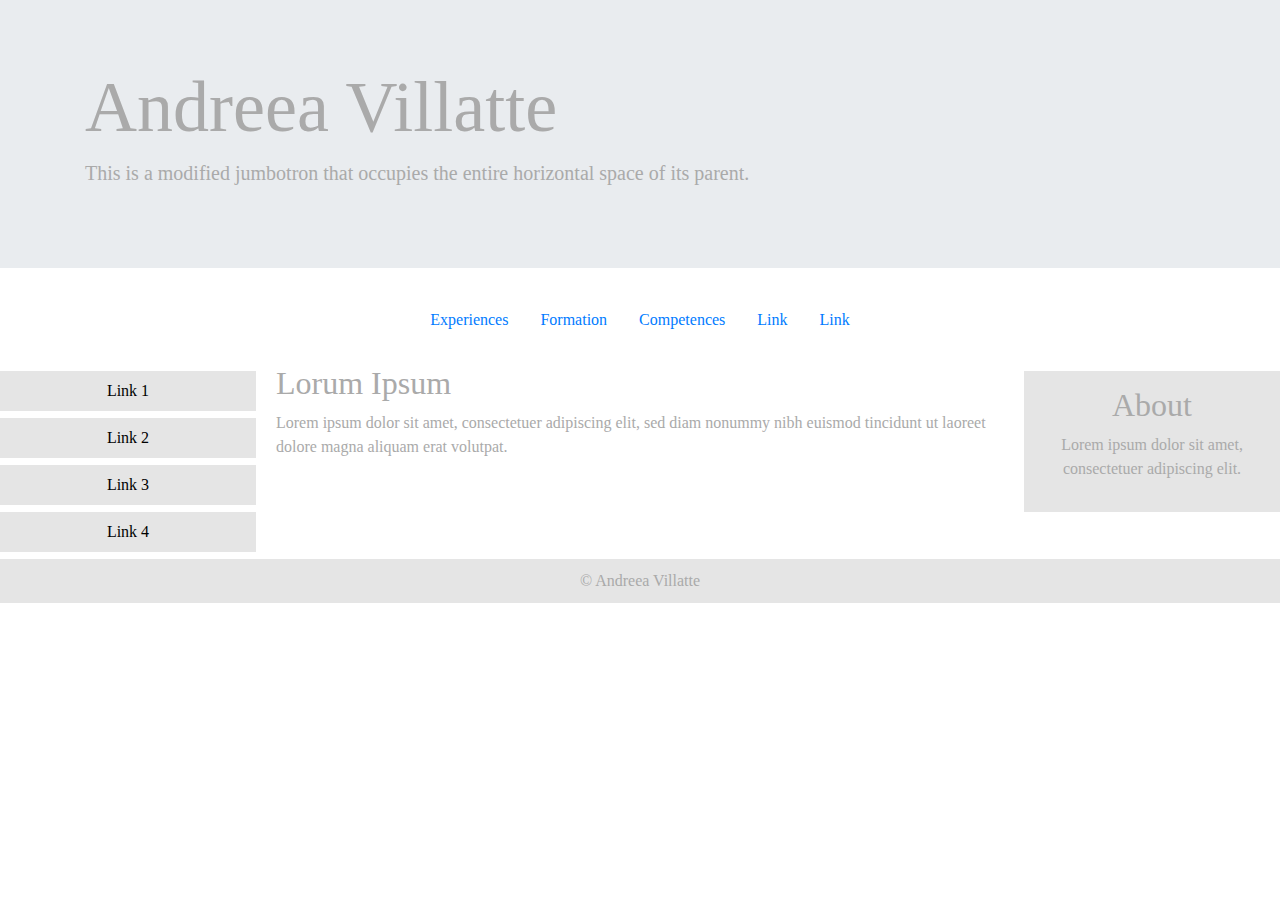
==== index.html @ c103efd2 "first commit" ====
<!doctype html>
<html lang="fr">

<head>
  <!-- Required meta tags -->
  <meta charset="utf-8">
  <meta name="viewport" content="width=device-width, initial-scale=1, shrink-to-fit=no">

  <!-- Bootstrap CSS -->
  <link rel="stylesheet" href="https://stackpath.bootstrapcdn.com/bootstrap/4.3.1/css/bootstrap.min.css"
    integrity="sha384-ggOyR0iXCbMQv3Xipma34MD+dH/1fQ784/j6cY/iJTQUOhcWr7x9JvoRxT2MZw1T" crossorigin="anonymous">
  <link rel="stylesheet" href="style.css">
  <link href="https://fonts.googleapis.com/css?family=Caveat" rel="stylesheet">
  <title>CV Bootstrap</title>
</head>

<div class="jumbotron jumbotron-fluid">
  <div class="container">
    <h1 class="display-3">Andreea Villatte</h1>
    <p class="lead">This is a modified jumbotron that occupies
      the entire horizontal space of its parent.</p>
  </div>
</div>

<body style="font-family:Verdana;color:#aaaaaa;">

  <!-- Navbar -->
  <ul class="nav justify-content-center">
    <li class="nav-item">
      <a class="nav-link active" href="#!">Experiences</a>
    </li>
    <li class="nav-item">
      <a class="nav-link active" href="#!">Formation</a>
    </li>
    <li class="nav-item">
      <a class="nav-link active" href="#!">Competences</a>
      <br />
    </li>
    <li class="nav-item">
      <a class="nav-link" href="#!">Link</a>
    </li>
    <li class="nav-item">
      <a class="nav-link" href="#!">Link</a>
    </li>
  </ul>


  <div style="overflow:auto">
    <div class="menu">
      <a href="#">Link 1</a>
      <a href="#">Link 2</a>
      <a href="#">Link 3</a>
      <a href="#">Link 4</a>
    </div>

    <div class="main">
      <h2>Lorum Ipsum</h2>
      <p>Lorem ipsum dolor sit amet, consectetuer adipiscing elit, sed diam nonummy nibh euismod tincidunt ut
        laoreet dolore magna aliquam erat volutpat.</p>
    </div>

    <div class="right">
      <h2>About</h2>
      <p>Lorem ipsum dolor sit amet, consectetuer adipiscing elit.</p>
    </div>
  </div>

  <footer>
    <div style="background-color:#e5e5e5;text-align:center;padding:10px;margin-top:7px;">© Andreea Villatte</div>
  </footer>

</body>

</html>
---- style.css ----
* {
    box-sizing: border-box;
  }
  .menu {
    float:left;
    width:20%;
    text-align:center;
  }
  .menu a {
    background-color:#e5e5e5;
    padding:8px;
    margin-top:7px;
    display:block;
    width:100%;
    color:black;
  }
  .main {
    float:left;
    width:60%;
    padding:0 20px;
  }
  .right {
    background-color:#e5e5e5;
    float:left;
    width:20%;
    padding:15px;
    margin-top:7px;
    text-align:center;
  }
  
  @media only screen and (max-width:620px) {
    /* For mobile phones: */
    .menu, .main, .right {
      width:100%;
    }
  }
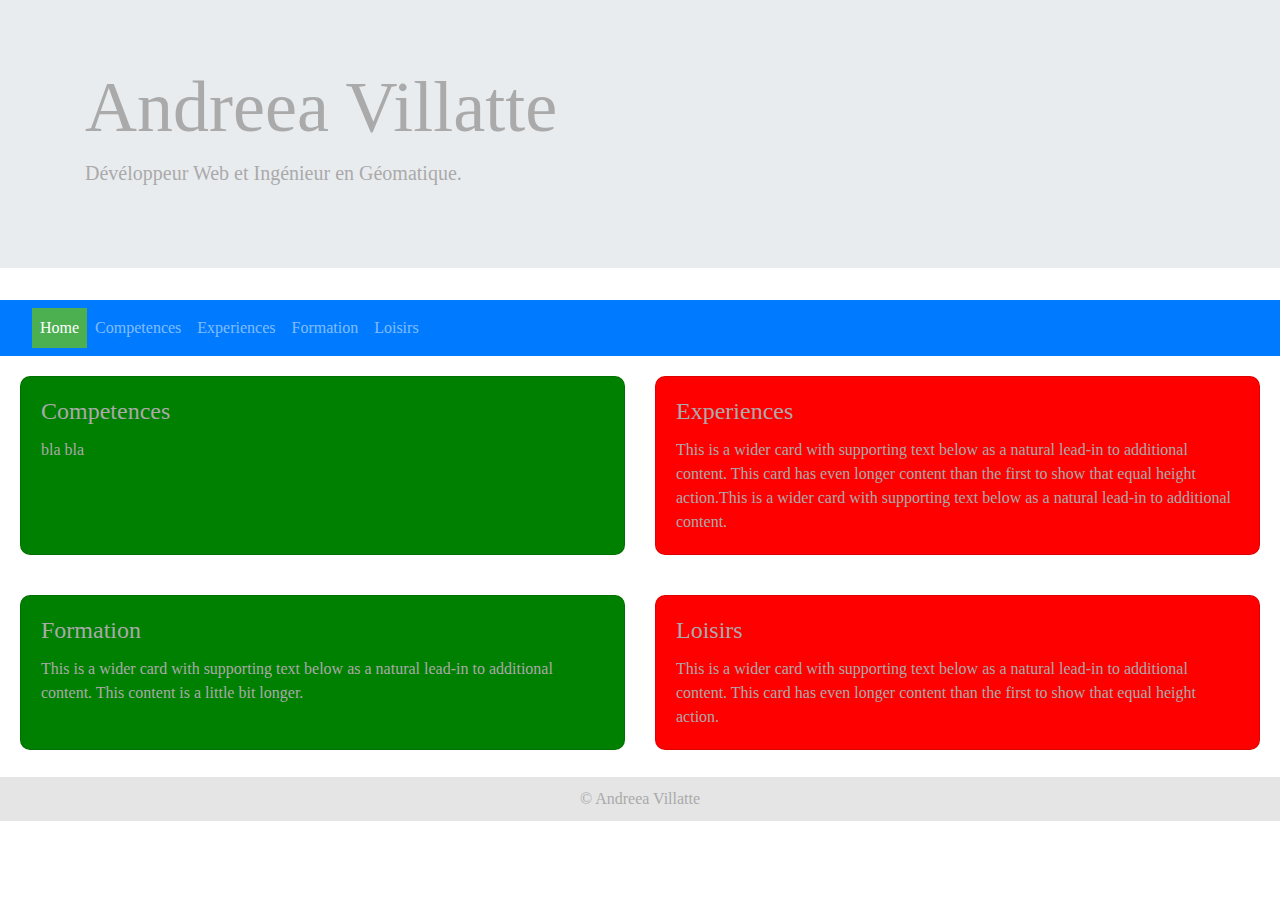
==== commit 51c7cfcc: "responsive fonctione" ====
--- a/index.html
+++ b/index.html
@@ -11,60 +11,84 @@
     integrity="sha384-ggOyR0iXCbMQv3Xipma34MD+dH/1fQ784/j6cY/iJTQUOhcWr7x9JvoRxT2MZw1T" crossorigin="anonymous">
   <link rel="stylesheet" href="style.css">
   <link href="https://fonts.googleapis.com/css?family=Caveat" rel="stylesheet">
+  <script src="https://ajax.googleapis.com/ajax/libs/jquery/3.3.1/jquery.min.js"></script>
+  <script src="https://cdnjs.cloudflare.com/ajax/libs/popper.js/1.14.7/umd/popper.min.js"></script>
+  <script src="https://maxcdn.bootstrapcdn.com/bootstrap/4.3.1/js/bootstrap.min.js"></script>
   <title>CV Bootstrap</title>
 </head>
 
 <div class="jumbotron jumbotron-fluid">
   <div class="container">
     <h1 class="display-3">Andreea Villatte</h1>
-    <p class="lead">This is a modified jumbotron that occupies
-      the entire horizontal space of its parent.</p>
+    <p class="lead">Dévéloppeur Web et Ingénieur en Géomatique.</p>
   </div>
 </div>
 
 <body style="font-family:Verdana;color:#aaaaaa;">
 
   <!-- Navbar -->
-  <ul class="nav justify-content-center">
-    <li class="nav-item">
-      <a class="nav-link active" href="#!">Experiences</a>
-    </li>
-    <li class="nav-item">
-      <a class="nav-link active" href="#!">Formation</a>
-    </li>
-    <li class="nav-item">
-      <a class="nav-link active" href="#!">Competences</a>
-      <br />
-    </li>
-    <li class="nav-item">
-      <a class="nav-link" href="#!">Link</a>
-    </li>
-    <li class="nav-item">
-      <a class="nav-link" href="#!">Link</a>
-    </li>
-  </ul>
-
-
-  <div style="overflow:auto">
-    <div class="menu">
-      <a href="#">Link 1</a>
-      <a href="#">Link 2</a>
-      <a href="#">Link 3</a>
-      <a href="#">Link 4</a>
+  <nav class="navbar navbar-expand-lg navbar-dark bg-primary">
+    <a class="navbar-brand" href="#"></a>
+    <button class="navbar-toggler" type="button" data-toggle="collapse" data-target="#navbarNav" aria-controls="navbarNav"
+      aria-expanded="false" aria-label="Toggle navigation">
+      <span class="navbar-toggler-icon"></span>
+    </button>
+    <div class="collapse navbar-collapse" id="navbarNav">
+      <ul class="navbar-nav">
+        <li class="nav-item active">
+          <a class="nav-link" href="#">Home <span class="sr-only">(current)</span></a>
+        </li>
+        <li class="nav-item">
+          <a class="nav-link" href="#Competences">Competences</a>
+        </li>
+        <li class="nav-item">
+          <a class="nav-link" href="#Experiences">Experiences</a>
+        </li>
+        <li class="nav-item">
+          <a class="nav-link" href="#Formation">Formation</a>
+        </li>
+        <li class="nav-item">
+          <a class="nav-link" href="#Loisirs">Loisirs</a>
+        </li>
+      </ul>
     </div>
-
-    <div class="main">
-      <h2>Lorum Ipsum</h2>
-      <p>Lorem ipsum dolor sit amet, consectetuer adipiscing elit, sed diam nonummy nibh euismod tincidunt ut
-        laoreet dolore magna aliquam erat volutpat.</p>
+  </nav>
+  
+  <div class="card-deck" id="padding">
+    <div class="card" id="left">
+      <div class="card-body">
+        <h4 class="card-title" id="Competences">Competences</h4>
+        <p class="card-text">bla bla</p>
+      </div>
     </div>
-
-    <div class="right">
-      <h2>About</h2>
-      <p>Lorem ipsum dolor sit amet, consectetuer adipiscing elit.</p>
+    <div class="card" id="right">
+      <div class="card-body">
+        <h4 class="card-title" id="Experiences">Experiences</h4>
+        <p class="card-text">This is a wider card with supporting text below as a natural lead-in to additional content.
+          This card has even longer content than the first to show that equal height action.This is a wider card with supporting text below as a natural lead-in to additional content.
+          </p>
+      </div>
+    </div>
+  </div>
+  
+  <div class="card-deck" id="padding">
+    <div class="card" id="left">
+      <div class="card-body">
+        <h4 class="card-title" id="Formation">Formation</h4>
+        <p class="card-text">This is a wider card with supporting text below as a natural lead-in to additional content.
+          This content is a little bit longer.</p>
+      </div>
+    </div>
+    <div class="card" id="right">
+      <div class="card-body">
+        <h4 class="card-title" id="Loisirs">Loisirs</h4>
+        <p class="card-text">This is a wider card with supporting text below as a natural lead-in to additional content.
+          This card has even longer content than the first to show that equal height action.</p>
+      </div>
     </div>
   </div>
 
+  <!-- Footer -->
   <footer>
     <div style="background-color:#e5e5e5;text-align:center;padding:10px;margin-top:7px;">© Andreea Villatte</div>
   </footer>
--- a/style.css
+++ b/style.css
@@ -1,36 +1,53 @@
 * {
     box-sizing: border-box;
   }
-  .menu {
-    float:left;
-    width:20%;
-    text-align:center;
-  }
-  .menu a {
-    background-color:#e5e5e5;
-    padding:8px;
-    margin-top:7px;
-    display:block;
-    width:100%;
-    color:black;
-  }
-  .main {
-    float:left;
-    width:60%;
-    padding:0 20px;
-  }
-  .right {
-    background-color:#e5e5e5;
-    float:left;
-    width:20%;
-    padding:15px;
-    margin-top:7px;
-    text-align:center;
-  }
+ 
+#padding{
+  padding: 20px 20px;
+}
+
+#left{
+  background-color: green;
+  border-radius: 10px;
+  /* padding: 20px; */
+}
+#right{
+  background-color: red;
+  border-radius: 10px;
+  /* padding: 20px; */
+}
+  /* pour responsive navbar */
+   /* Add a black background color to the top navigation */
+.topnav {
+  background-color: #333;
+  overflow: hidden;
+}
+
+/* Style the links inside the navigation bar */
+.topnav a {
+  float: left;
+  display: block;
+  color: #f2f2f2;
+  text-align: center;
+  padding: 14px 16px;
+  text-decoration: none;
+  font-size: 17px;
+}
+
+/* Change the color of links on hover */
+.topnav a:hover {
+  background-color: #ddd;
+  color: black;
+}
+
+/* Add an active class to highlight the current page */
+.active {
+  background-color: #4CAF50;
+  color: white;
+}
+
+/* Hide the link that should open and close the topnav on small screens */
+.topnav .icon {
+  display: none;
+} 
   
-  @media only screen and (max-width:620px) {
-    /* For mobile phones: */
-    .menu, .main, .right {
-      width:100%;
-    }
-  }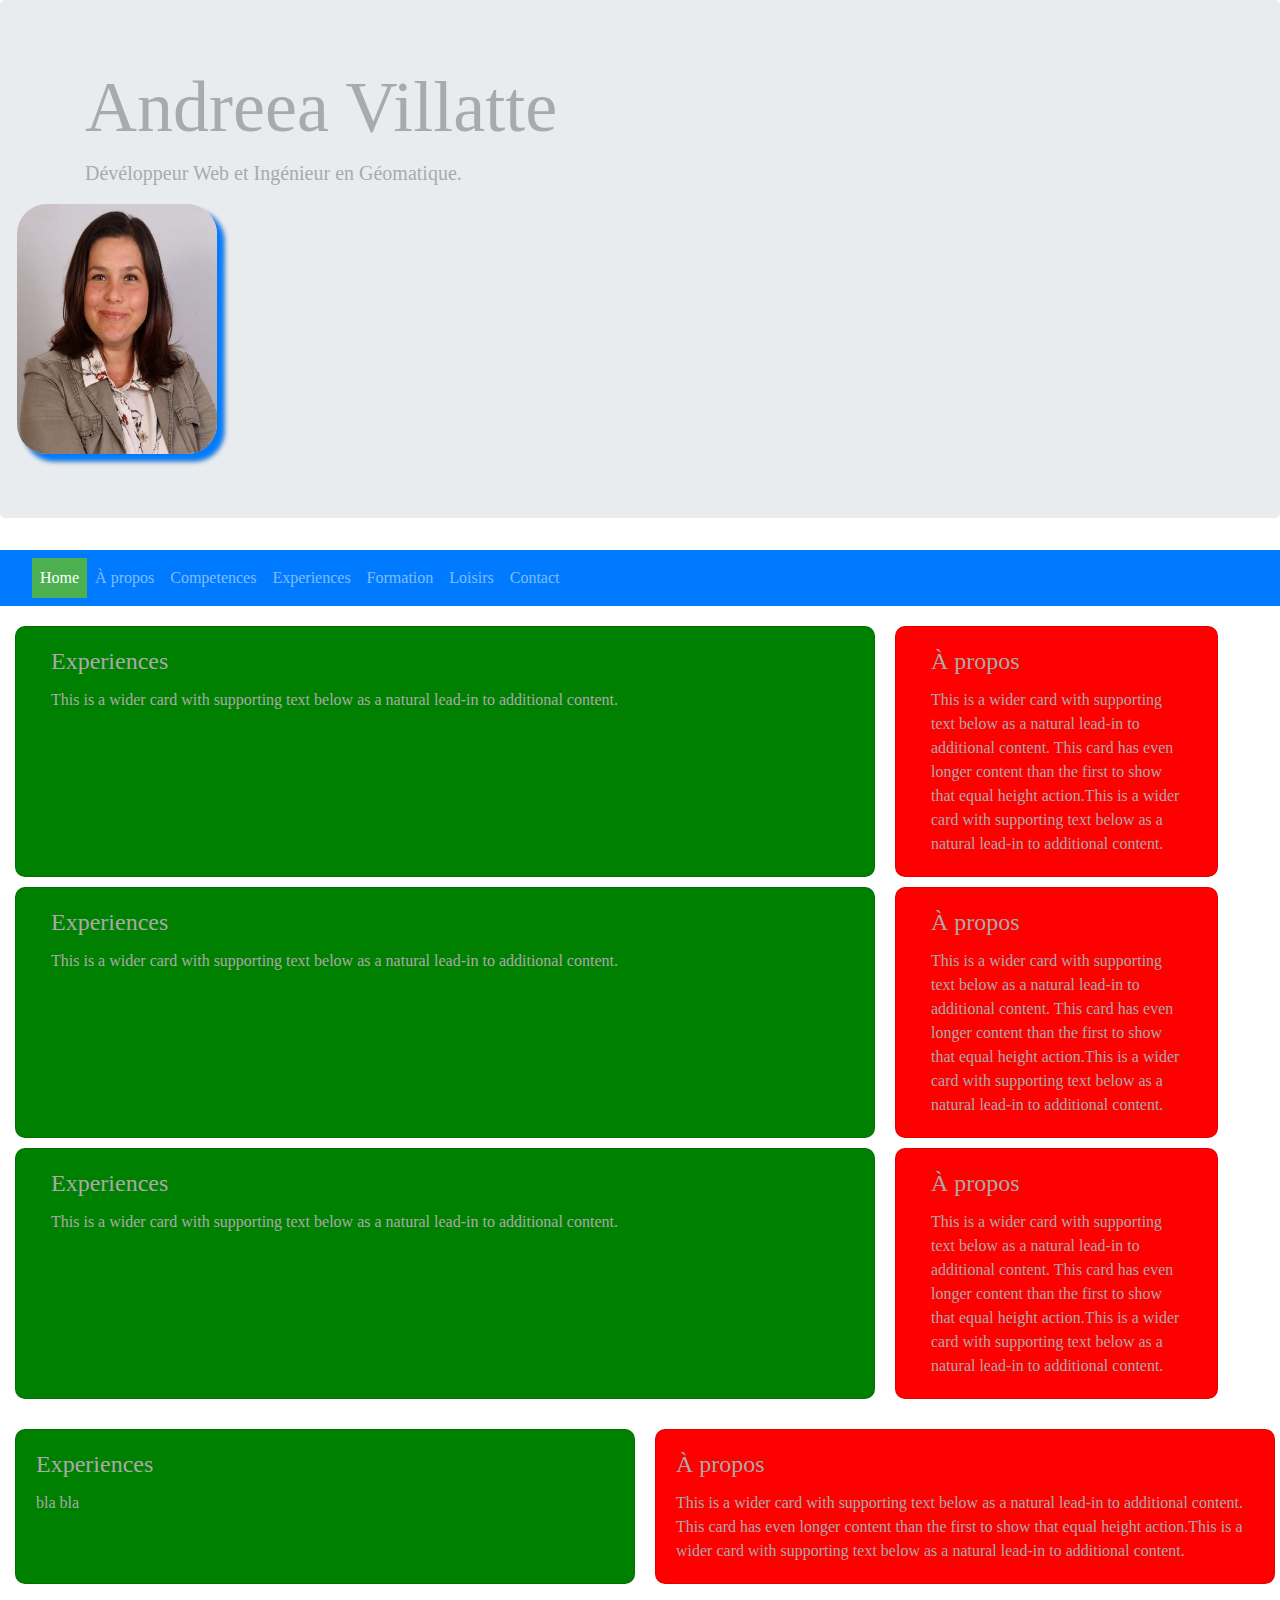
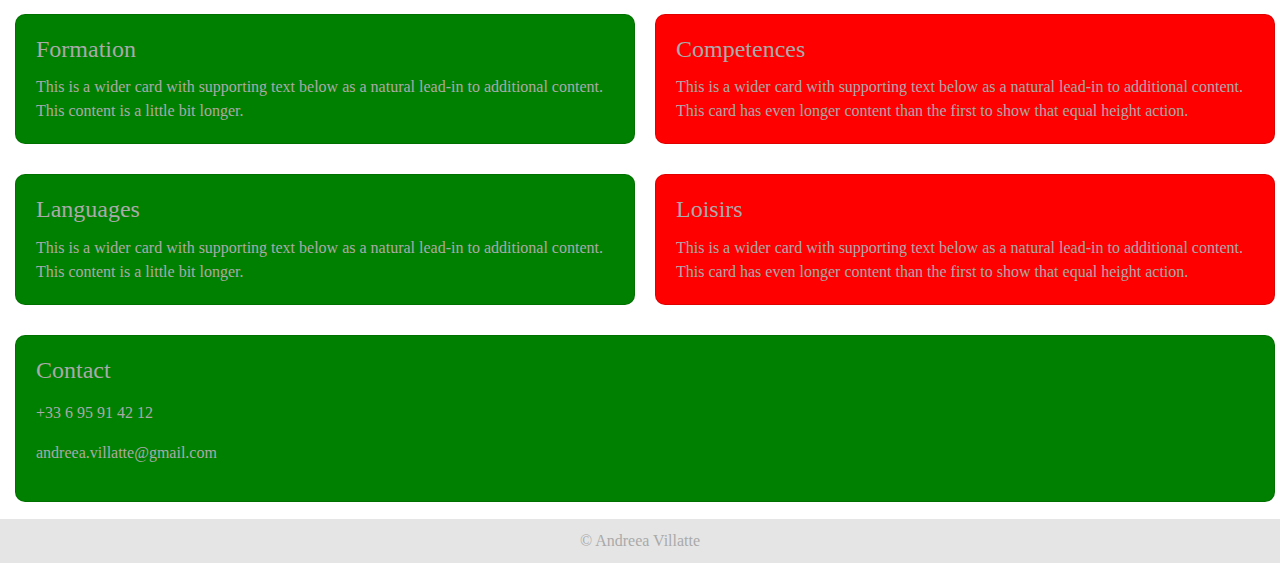
==== commit f6556f43: "apres ajout de collones" ====
--- a/index.html
+++ b/index.html
@@ -11,82 +11,193 @@
     integrity="sha384-ggOyR0iXCbMQv3Xipma34MD+dH/1fQ784/j6cY/iJTQUOhcWr7x9JvoRxT2MZw1T" crossorigin="anonymous">
   <link rel="stylesheet" href="style.css">
   <link href="https://fonts.googleapis.com/css?family=Caveat" rel="stylesheet">
+  <link rel="stylesheet" href="https://use.fontawesome.com/releases/v5.8.1/css/all.css"
+    integrity="sha384-50oBUHEmvpQ+1lW4y57PTFmhCaXp0ML5d60M1M7uH2+nqUivzIebhndOJK28anvf" crossorigin="anonymous">
   <script src="https://ajax.googleapis.com/ajax/libs/jquery/3.3.1/jquery.min.js"></script>
   <script src="https://cdnjs.cloudflare.com/ajax/libs/popper.js/1.14.7/umd/popper.min.js"></script>
   <script src="https://maxcdn.bootstrapcdn.com/bootstrap/4.3.1/js/bootstrap.min.js"></script>
   <title>CV Bootstrap</title>
-</head>
-
-<div class="jumbotron jumbotron-fluid">
-  <div class="container">
-    <h1 class="display-3">Andreea Villatte</h1>
-    <p class="lead">Dévéloppeur Web et Ingénieur en Géomatique.</p>
-  </div>
-</div>
-
-<body style="font-family:Verdana;color:#aaaaaa;">
-
-  <!-- Navbar -->
-  <nav class="navbar navbar-expand-lg navbar-dark bg-primary">
-    <a class="navbar-brand" href="#"></a>
-    <button class="navbar-toggler" type="button" data-toggle="collapse" data-target="#navbarNav" aria-controls="navbarNav"
-      aria-expanded="false" aria-label="Toggle navigation">
-      <span class="navbar-toggler-icon"></span>
-    </button>
-    <div class="collapse navbar-collapse" id="navbarNav">
-      <ul class="navbar-nav">
-        <li class="nav-item active">
-          <a class="nav-link" href="#">Home <span class="sr-only">(current)</span></a>
-        </li>
-        <li class="nav-item">
-          <a class="nav-link" href="#Competences">Competences</a>
-        </li>
-        <li class="nav-item">
-          <a class="nav-link" href="#Experiences">Experiences</a>
-        </li>
-        <li class="nav-item">
-          <a class="nav-link" href="#Formation">Formation</a>
-        </li>
-        <li class="nav-item">
-          <a class="nav-link" href="#Loisirs">Loisirs</a>
-        </li>
-      </ul>
-    </div>
-  </nav>
-  
-  <div class="card-deck" id="padding">
-    <div class="card" id="left">
+  </head>
+  
+  <div class="jumbotron">
+    <div class="row">
+      <div class="container">
+        <h1 class="display-3">Andreea Villatte</h1>
+        <p class="lead">Dévéloppeur Web et Ingénieur en Géomatique.</p>
+      </div>
+      <div class="photo">
+        <a href="#"><img class="photo" src="img/photo-cv.png" alt="Photo CV Andreea Villatte"
+            style="width:200px;height:250px;"></a>
+      </div>
+    </div>
+  </div>
+  
+  
+  <body style="font-family:Verdana;color:#aaaaaa;">
+  
+    <!-- Navbar -->
+    <nav class="navbar navbar-expand-lg navbar-dark bg-primary">
+      <a class="navbar-brand" href="#"></a>
+      <button class="navbar-toggler" type="button" data-toggle="collapse" data-target="#navbarNav"
+        aria-controls="navbarNav" aria-expanded="false" aria-label="Toggle navigation">
+        <span class="navbar-toggler-icon"></span>
+      </button>
+      <div class="collapse navbar-collapse" id="navbarNav">
+        <ul class="navbar-nav">
+          <li class="nav-item active">
+            <a class="nav-link" href="#"><i class="fas fa-home"></i> Home <span class="sr-only">(current)</span></a>
+          </li>
+          <li class="nav-item">
+            <a class="nav-link" href="#Apropos">À propos</a>
+          </li>
+          <li class="nav-item">
+            <a class="nav-link" href="#Competences">Competences</a>
+          </li>
+          <li class="nav-item">
+            <a class="nav-link" href="#Experiences">Experiences</a>
+          </li>
+          <li class="nav-item">
+            <a class="nav-link" href="#Formation">Formation</a>
+          </li>
+          <li class="nav-item">
+            <a class="nav-link" href="#Loisirs">Loisirs</a>
+          </li>
+          <li class="nav-item">
+            <a class="nav-link" href="#Contact">Contact</a>
+          </li>
+        </ul>
+      </div>
+    </nav>
+  
+    <div class="container-fluid" id="padding">
+      <div class="row">
+        <div class="card col-md-8" id="left">
+          <div class="card-body">
+            <h4 class="card-title" id="Experiences">Experiences</h4>
+            <p class="card-text">This is a wider card with supporting text below as a natural lead-in to additional
+              content.</p>
+          </div>
+        </div>
+        <div class="card col-md-3" id="right">
+          <div class="card-body">
+            <h4 class="card-title" id="Apropos">À propos</h4>
+            <p class="card-text">This is a wider card with supporting text below as a natural lead-in to additional
+              content.
+              This card has even longer content than the first to show that equal height action.This is a wider card with
+              supporting text below as a natural lead-in to additional content.
+            </p>
+          </div>
+        </div>
+      </div>
+  
+      <div class="row">
+        <div class="card col-md-8" id="left">
+          <div class="card-body">
+            <h4 class="card-title" id="Experiences">Experiences</h4>
+            <p class="card-text">This is a wider card with supporting text below as a natural lead-in to additional
+              content.</p>
+          </div>
+        </div>
+        <div class="card col-md-3" id="right">
+          <div class="card-body">
+            <h4 class="card-title" id="Apropos">À propos</h4>
+            <p class="card-text">This is a wider card with supporting text below as a natural lead-in to additional
+              content.
+              This card has even longer content than the first to show that equal height action.This is a wider card with
+              supporting text below as a natural lead-in to additional content.
+            </p>
+          </div>
+        </div>
+      </div>
+  
+      <div class="row">
+        <div class="card col-md-8" id="left">
+          <div class="card-body">
+            <h4 class="card-title" id="Experiences">Experiences</h4>
+            <p class="card-text">This is a wider card with supporting text below as a natural lead-in to additional
+              content.</p>
+          </div>
+        </div>
+        <div class="card col-md-3" id="right">
+          <div class="card-body">
+            <h4 class="card-title" id="Apropos">À propos</h4>
+            <p class="card-text">This is a wider card with supporting text below as a natural lead-in to additional
+              content.
+              This card has even longer content than the first to show that equal height action.This is a wider card with
+              supporting text below as a natural lead-in to additional content.
+            </p>
+          </div>
+        </div>
+      </div>
+  </div>
+
+
+  <div class="card-deck" id="padding">
+    <div class="card" id="left">
+      <div class="card-body">
+        <h4 class="card-title" id="Experiences">Experiences</h4>
+        <p class="card-text">bla bla</p>
+      </div>
+    </div>
+    <div class="card" id="right">
+      <div class="card-body">
+        <h4 class="card-title" id="Apropos">À propos</h4>
+        <p class="card-text">This is a wider card with supporting text below as a natural lead-in to additional content.
+          This card has even longer content than the first to show that equal height action.This is a wider card with
+          supporting text below as a natural lead-in to additional content.
+        </p>
+      </div>
+    </div>
+  </div>
+
+  <div class="card-deck" id="padding">
+    <div class="card" id="left">
+      <div class="card-body">
+        <h4 class="card-title" id="Formation">Formation</h4>
+        <p class="card-text">This is a wider card with supporting text below as a natural lead-in to additional content.
+          This content is a little bit longer.</p>
+      </div>
+    </div>
+    <div class="card" id="right">
       <div class="card-body">
         <h4 class="card-title" id="Competences">Competences</h4>
-        <p class="card-text">bla bla</p>
+        <p class="card-text">This is a wider card with supporting text below as a natural lead-in to additional content.
+          This card has even longer content than the first to show that equal height action.</p>
+      </div>
+    </div>
+  </div>
+
+  <div class="card-deck" id="padding">
+    <div class="card" id="left">
+      <div class="card-body">
+        <h4 class="card-title" id="Languages">Languages</h4>
+        <p class="card-text">This is a wider card with supporting text below as a natural lead-in to additional content.
+          This content is a little bit longer.</p>
       </div>
     </div>
     <div class="card" id="right">
       <div class="card-body">
-        <h4 class="card-title" id="Experiences">Experiences</h4>
-        <p class="card-text">This is a wider card with supporting text below as a natural lead-in to additional content.
-          This card has even longer content than the first to show that equal height action.This is a wider card with supporting text below as a natural lead-in to additional content.
-          </p>
-      </div>
-    </div>
-  </div>
-  
-  <div class="card-deck" id="padding">
-    <div class="card" id="left">
-      <div class="card-body">
-        <h4 class="card-title" id="Formation">Formation</h4>
-        <p class="card-text">This is a wider card with supporting text below as a natural lead-in to additional content.
-          This content is a little bit longer.</p>
-      </div>
-    </div>
-    <div class="card" id="right">
-      <div class="card-body">
         <h4 class="card-title" id="Loisirs">Loisirs</h4>
         <p class="card-text">This is a wider card with supporting text below as a natural lead-in to additional content.
           This card has even longer content than the first to show that equal height action.</p>
       </div>
     </div>
   </div>
+
+  <div class="card-deck" id="padding">
+    <div class="card" id="left">
+      <div class="card-body">
+        <h4 class="card-title" id="Contact">Contact</h4>
+        <p class="card-text">
+          <p><i class="fas fa-phone"></i> +33 6 95 91 42 12</p>
+          <p><i class="far fa-envelope"></i></i> andreea.villatte@gmail.com</p>
+        </p>
+      </div>
+    </div>
+  </div>
+
+
+
 
   <!-- Footer -->
   <footer>
--- a/style.css
+++ b/style.css
@@ -3,18 +3,24 @@
   }
  
 #padding{
-  padding: 20px 20px;
+  padding: 10px 10px;
 }
 
 #left{
   background-color: green;
   border-radius: 10px;
-  /* padding: 20px; */
+  margin-left: 20px;
+  margin-right: 10px;
+  margin-top: 10px;
 }
+
 #right{
   background-color: red;
   border-radius: 10px;
-  /* padding: 20px; */
+  margin-left: 10px;
+  margin-right: 10px;
+  margin-top: 10px;
+
 }
   /* pour responsive navbar */
    /* Add a black background color to the top navigation */
@@ -51,3 +57,18 @@
   display: none;
 } 
   
+/* Style the photo   */
+.photo{
+  box-shadow: 7px 7px 5px 0px;
+  border-radius: 30px 30px 30px 30px;
+}
+
+/* img-responsive */
+@media all and (max-width: 1024px){
+  .photo{
+    box-shadow: 7px 7px 5px 0px;
+    border-radius: 30px 30px 30px 30px;
+    max-width: 50%;
+    margin-left: 10%;
+  }
+}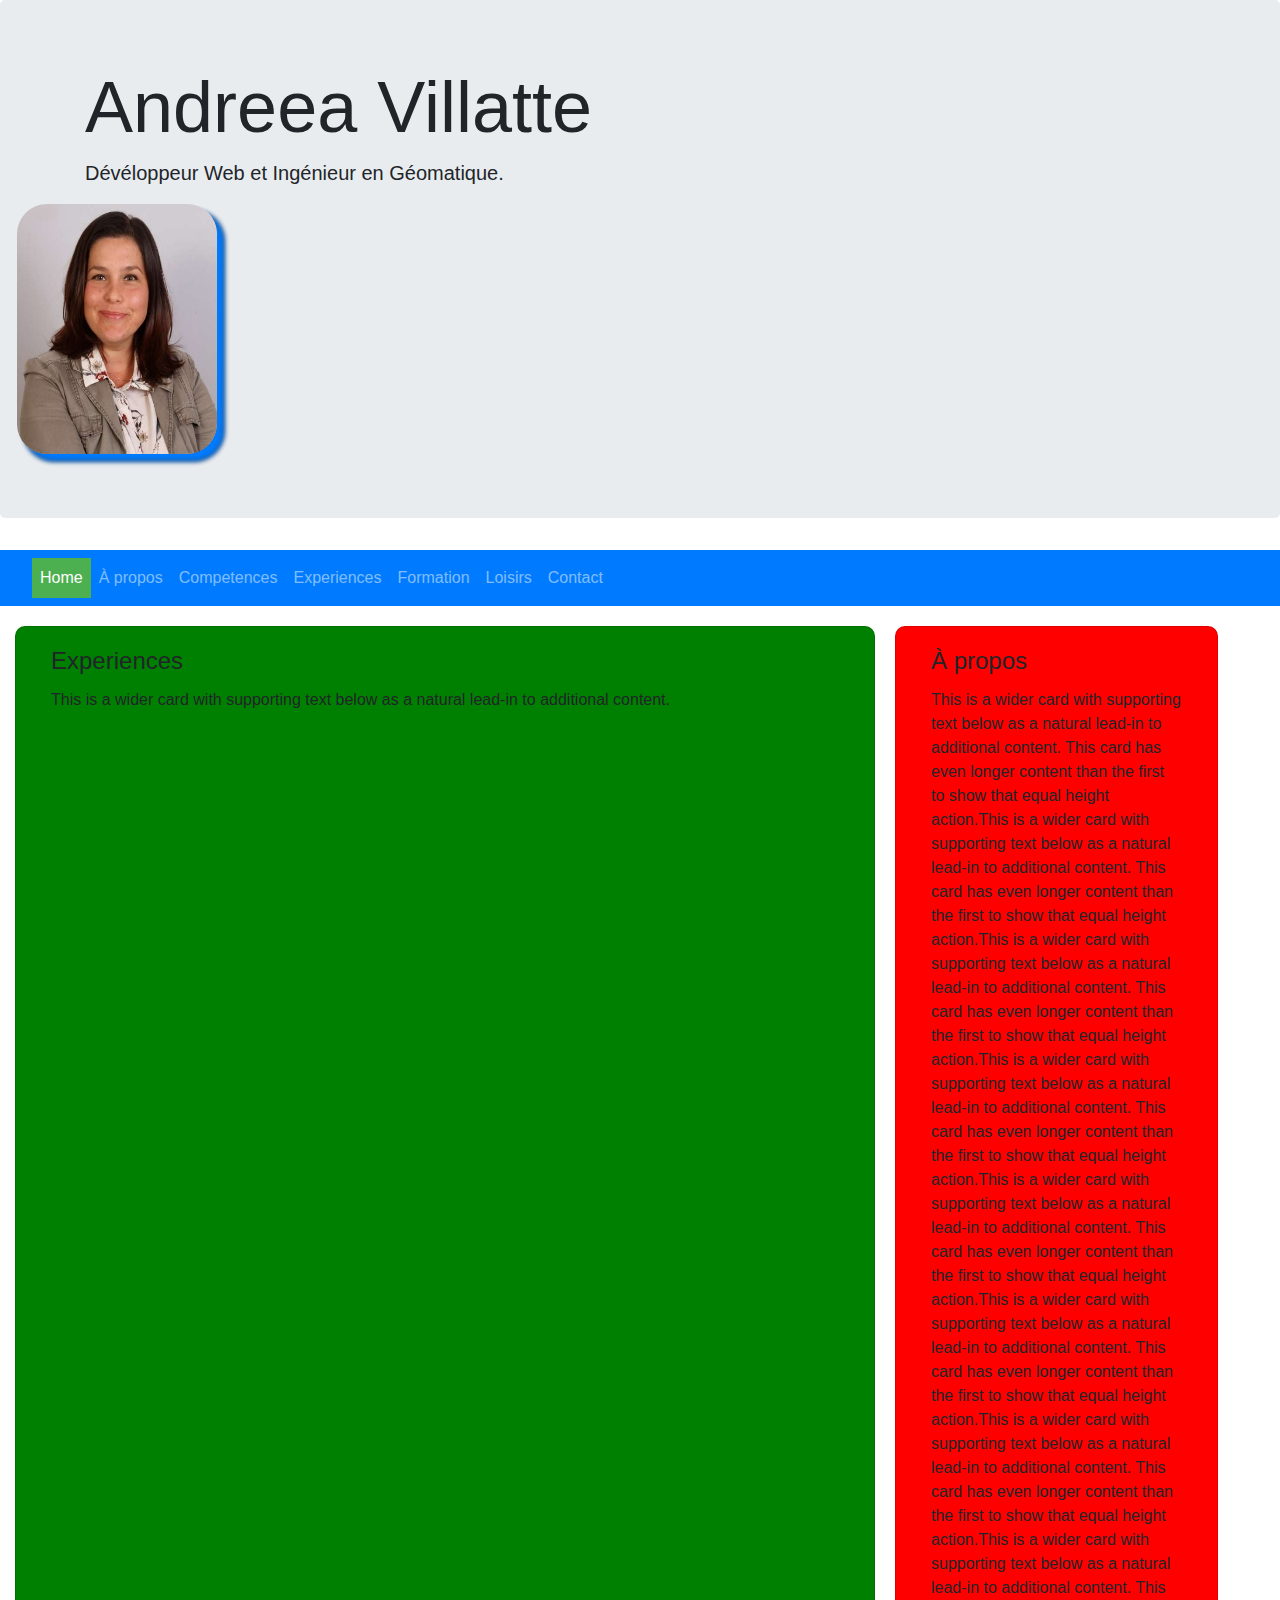
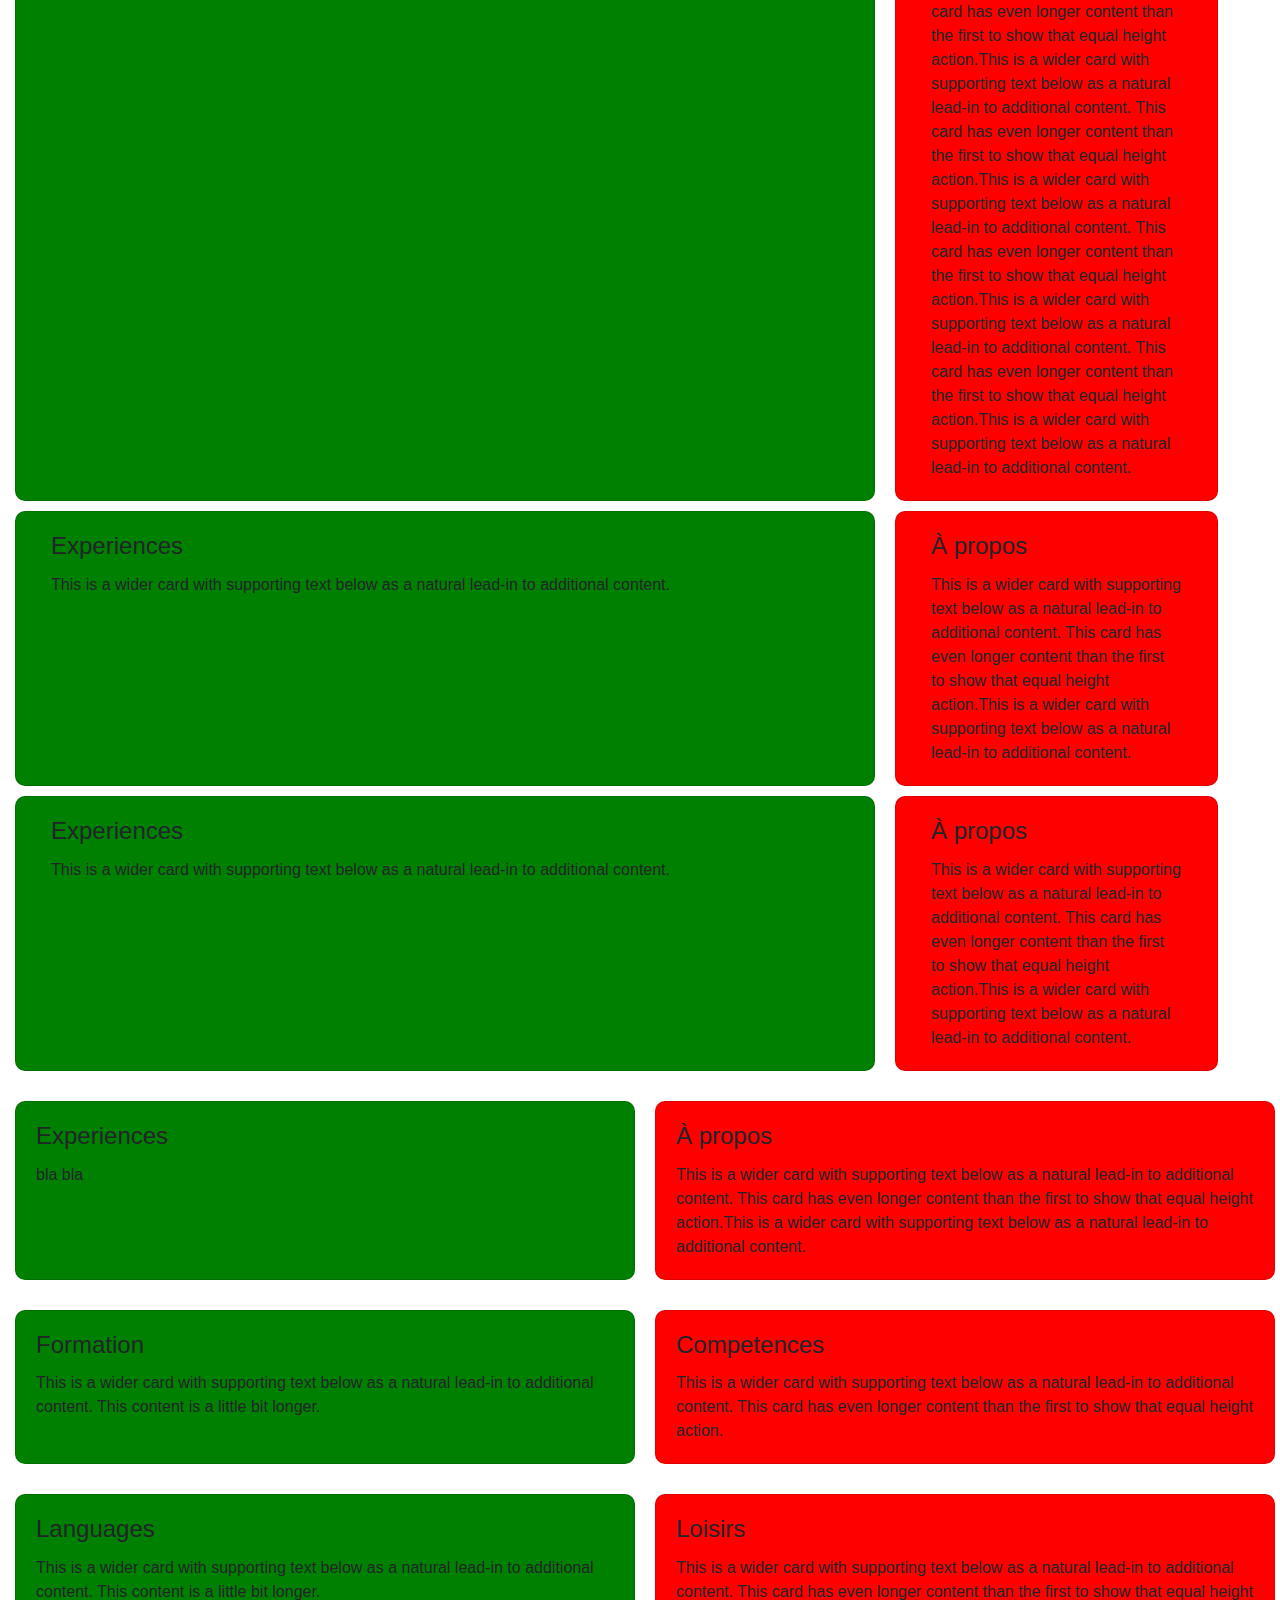
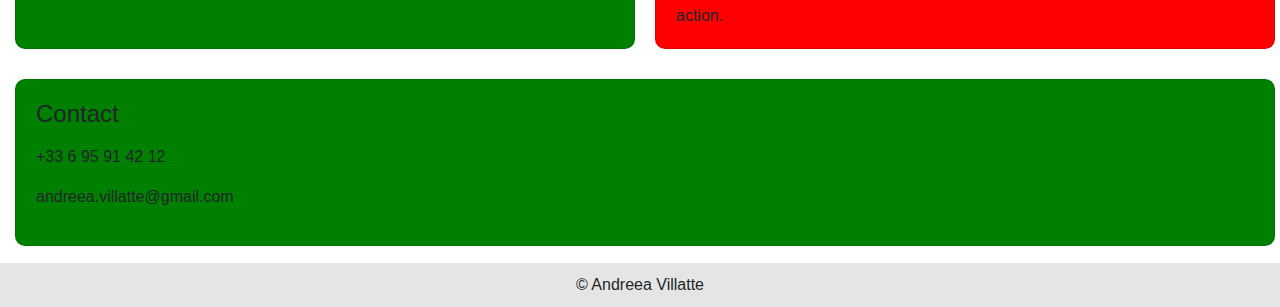
==== commit 8b9b2e95: "varza cu test cu tot" ====
--- a/index.html
+++ b/index.html
@@ -17,132 +17,101 @@
   <script src="https://cdnjs.cloudflare.com/ajax/libs/popper.js/1.14.7/umd/popper.min.js"></script>
   <script src="https://maxcdn.bootstrapcdn.com/bootstrap/4.3.1/js/bootstrap.min.js"></script>
   <title>CV Bootstrap</title>
-  </head>
-  
-  <div class="jumbotron">
-    <div class="row">
-      <div class="container">
-        <h1 class="display-3">Andreea Villatte</h1>
-        <p class="lead">Dévéloppeur Web et Ingénieur en Géomatique.</p>
-      </div>
-      <div class="photo">
-        <a href="#"><img class="photo" src="img/photo-cv.png" alt="Photo CV Andreea Villatte"
-            style="width:200px;height:250px;"></a>
-      </div>
-    </div>
-  </div>
-  
-  
-  <body style="font-family:Verdana;color:#aaaaaa;">
-  
-    <!-- Navbar -->
-    <nav class="navbar navbar-expand-lg navbar-dark bg-primary">
-      <a class="navbar-brand" href="#"></a>
-      <button class="navbar-toggler" type="button" data-toggle="collapse" data-target="#navbarNav"
-        aria-controls="navbarNav" aria-expanded="false" aria-label="Toggle navigation">
-        <span class="navbar-toggler-icon"></span>
-      </button>
-      <div class="collapse navbar-collapse" id="navbarNav">
-        <ul class="navbar-nav">
-          <li class="nav-item active">
-            <a class="nav-link" href="#"><i class="fas fa-home"></i> Home <span class="sr-only">(current)</span></a>
-          </li>
-          <li class="nav-item">
-            <a class="nav-link" href="#Apropos">À propos</a>
-          </li>
-          <li class="nav-item">
-            <a class="nav-link" href="#Competences">Competences</a>
-          </li>
-          <li class="nav-item">
-            <a class="nav-link" href="#Experiences">Experiences</a>
-          </li>
-          <li class="nav-item">
-            <a class="nav-link" href="#Formation">Formation</a>
-          </li>
-          <li class="nav-item">
-            <a class="nav-link" href="#Loisirs">Loisirs</a>
-          </li>
-          <li class="nav-item">
-            <a class="nav-link" href="#Contact">Contact</a>
-          </li>
-        </ul>
-      </div>
-    </nav>
-  
-    <div class="container-fluid" id="padding">
-      <div class="row">
-        <div class="card col-md-8" id="left">
-          <div class="card-body">
-            <h4 class="card-title" id="Experiences">Experiences</h4>
-            <p class="card-text">This is a wider card with supporting text below as a natural lead-in to additional
-              content.</p>
-          </div>
-        </div>
-        <div class="card col-md-3" id="right">
-          <div class="card-body">
-            <h4 class="card-title" id="Apropos">À propos</h4>
-            <p class="card-text">This is a wider card with supporting text below as a natural lead-in to additional
-              content.
-              This card has even longer content than the first to show that equal height action.This is a wider card with
-              supporting text below as a natural lead-in to additional content.
-            </p>
-          </div>
-        </div>
-      </div>
-  
-      <div class="row">
-        <div class="card col-md-8" id="left">
-          <div class="card-body">
-            <h4 class="card-title" id="Experiences">Experiences</h4>
-            <p class="card-text">This is a wider card with supporting text below as a natural lead-in to additional
-              content.</p>
-          </div>
-        </div>
-        <div class="card col-md-3" id="right">
-          <div class="card-body">
-            <h4 class="card-title" id="Apropos">À propos</h4>
-            <p class="card-text">This is a wider card with supporting text below as a natural lead-in to additional
-              content.
-              This card has even longer content than the first to show that equal height action.This is a wider card with
-              supporting text below as a natural lead-in to additional content.
-            </p>
-          </div>
-        </div>
-      </div>
-  
-      <div class="row">
-        <div class="card col-md-8" id="left">
-          <div class="card-body">
-            <h4 class="card-title" id="Experiences">Experiences</h4>
-            <p class="card-text">This is a wider card with supporting text below as a natural lead-in to additional
-              content.</p>
-          </div>
-        </div>
-        <div class="card col-md-3" id="right">
-          <div class="card-body">
-            <h4 class="card-title" id="Apropos">À propos</h4>
-            <p class="card-text">This is a wider card with supporting text below as a natural lead-in to additional
-              content.
-              This card has even longer content than the first to show that equal height action.This is a wider card with
-              supporting text below as a natural lead-in to additional content.
-            </p>
-          </div>
-        </div>
-      </div>
-  </div>
-
-
-  <div class="card-deck" id="padding">
-    <div class="card" id="left">
+</head>
+
+<div class="jumbotron">
+  <div class="row">
+    <div class="container">
+      <h1 class="display-3">Andreea Villatte</h1>
+      <p class="lead">Dévéloppeur Web et Ingénieur en Géomatique.</p>
+    </div>
+    <div class="photo">
+      <a href="#"><img class="photo" src="img/photo-cv.png" alt="Photo CV Andreea Villatte"
+          style="width:200px;height:250px;"></a>
+    </div>
+  </div>
+</div>
+
+<!-- <body style="font-family:Verdana;color:#aaaaaa;"> -->
+
+<!-- Navbar -->
+<nav class="navbar navbar-expand-lg navbar-dark bg-primary">
+  <a class="navbar-brand" href="#"></a>
+  <button class="navbar-toggler" type="button" data-toggle="collapse" data-target="#navbarNav" aria-controls="navbarNav"
+    aria-expanded="false" aria-label="Toggle navigation">
+    <span class="navbar-toggler-icon"></span>
+  </button>
+  <div class="collapse navbar-collapse" id="navbarNav">
+    <ul class="navbar-nav">
+      <li class="nav-item active">
+        <a class="nav-link" href="#"><i class="fas fa-home"></i> Home <span class="sr-only">(current)</span></a>
+      </li>
+      <li class="nav-item">
+        <a class="nav-link" href="#Apropos">À propos</a>
+      </li>
+      <li class="nav-item">
+        <a class="nav-link" href="#Competences">Competences</a>
+      </li>
+      <li class="nav-item">
+        <a class="nav-link" href="#Experiences">Experiences</a>
+      </li>
+      <li class="nav-item">
+        <a class="nav-link" href="#Formation">Formation</a>
+      </li>
+      <li class="nav-item">
+        <a class="nav-link" href="#Loisirs">Loisirs</a>
+      </li>
+      <li class="nav-item">
+        <a class="nav-link" href="#Contact">Contact</a>
+      </li>
+    </ul>
+  </div>
+</nav>
+
+<div class="container-fluid" id="padding">
+  <div class="row">
+    <div class="card col-md-8" id="left">
       <div class="card-body">
         <h4 class="card-title" id="Experiences">Experiences</h4>
-        <p class="card-text">bla bla</p>
-      </div>
-    </div>
-    <div class="card" id="right">
+        <p class="card-text">This is a wider card with supporting text below as a natural lead-in to additional
+          content.</p>
+      </div>
+    </div>
+    <div class="card col-md-3" id="right">
       <div class="card-body">
         <h4 class="card-title" id="Apropos">À propos</h4>
-        <p class="card-text">This is a wider card with supporting text below as a natural lead-in to additional content.
+        <p class="card-text">This is a wider card with supporting text below as a natural lead-in to additional
+          content.
+          This card has even longer content than the first to show that equal height action.This is a wider card with
+          supporting text below as a natural lead-in to additional content.          This card has even longer content than the first to show that equal height action.This is a wider card with
+          supporting text below as a natural lead-in to additional content.          This card has even longer content than the first to show that equal height action.This is a wider card with
+          supporting text below as a natural lead-in to additional content.          This card has even longer content than the first to show that equal height action.This is a wider card with
+          supporting text below as a natural lead-in to additional content.          This card has even longer content than the first to show that equal height action.This is a wider card with
+          supporting text below as a natural lead-in to additional content.          This card has even longer content than the first to show that equal height action.This is a wider card with
+          supporting text below as a natural lead-in to additional content.          This card has even longer content than the first to show that equal height action.This is a wider card with
+          supporting text below as a natural lead-in to additional content.          This card has even longer content than the first to show that equal height action.This is a wider card with
+          supporting text below as a natural lead-in to additional content.          This card has even longer content than the first to show that equal height action.This is a wider card with
+          supporting text below as a natural lead-in to additional content.          This card has even longer content than the first to show that equal height action.This is a wider card with
+          supporting text below as a natural lead-in to additional content.          This card has even longer content than the first to show that equal height action.This is a wider card with
+          supporting text below as a natural lead-in to additional content.
+        </p>
+      </div>
+    </div>
+  </div>
+
+  <div class="row">
+    <div class="card col-md-8" id="left">
+      <div class="card-body">
+        <h4 class="card-title" id="Experiences">Experiences</h4>
+        <p class="card-text">This is a wider card with supporting text below as a natural lead-in to additional
+          content.</p>
+      </div>
+    </div>
+    <div class="card col-md-3" id="right">
+      <div class="card-body">
+        <h4 class="card-title" id="Apropos">À propos</h4>
+        <p class="card-text">This is a wider card with supporting text below as a natural lead-in to additional
+          content.
           This card has even longer content than the first to show that equal height action.This is a wider card with
           supporting text below as a natural lead-in to additional content.
         </p>
@@ -150,59 +119,99 @@
     </div>
   </div>
 
-  <div class="card-deck" id="padding">
-    <div class="card" id="left">
-      <div class="card-body">
-        <h4 class="card-title" id="Formation">Formation</h4>
-        <p class="card-text">This is a wider card with supporting text below as a natural lead-in to additional content.
-          This content is a little bit longer.</p>
-      </div>
-    </div>
-    <div class="card" id="right">
-      <div class="card-body">
-        <h4 class="card-title" id="Competences">Competences</h4>
-        <p class="card-text">This is a wider card with supporting text below as a natural lead-in to additional content.
-          This card has even longer content than the first to show that equal height action.</p>
-      </div>
-    </div>
-  </div>
-
-  <div class="card-deck" id="padding">
-    <div class="card" id="left">
-      <div class="card-body">
-        <h4 class="card-title" id="Languages">Languages</h4>
-        <p class="card-text">This is a wider card with supporting text below as a natural lead-in to additional content.
-          This content is a little bit longer.</p>
-      </div>
-    </div>
-    <div class="card" id="right">
-      <div class="card-body">
-        <h4 class="card-title" id="Loisirs">Loisirs</h4>
-        <p class="card-text">This is a wider card with supporting text below as a natural lead-in to additional content.
-          This card has even longer content than the first to show that equal height action.</p>
-      </div>
-    </div>
-  </div>
-
-  <div class="card-deck" id="padding">
-    <div class="card" id="left">
-      <div class="card-body">
-        <h4 class="card-title" id="Contact">Contact</h4>
-        <p class="card-text">
-          <p><i class="fas fa-phone"></i> +33 6 95 91 42 12</p>
-          <p><i class="far fa-envelope"></i></i> andreea.villatte@gmail.com</p>
+  <div class="row">
+    <div class="card col-md-8" id="left">
+      <div class="card-body">
+        <h4 class="card-title" id="Experiences">Experiences</h4>
+        <p class="card-text">This is a wider card with supporting text below as a natural lead-in to additional
+          content.</p>
+      </div>
+    </div>
+    <div class="card col-md-3" id="right">
+      <div class="card-body">
+        <h4 class="card-title" id="Apropos">À propos</h4>
+        <p class="card-text">This is a wider card with supporting text below as a natural lead-in to additional
+          content.
+          This card has even longer content than the first to show that equal height action.This is a wider card with
+          supporting text below as a natural lead-in to additional content.
         </p>
       </div>
     </div>
   </div>
-
-
-
-
-  <!-- Footer -->
-  <footer>
-    <div style="background-color:#e5e5e5;text-align:center;padding:10px;margin-top:7px;">© Andreea Villatte</div>
-  </footer>
+</div>
+
+
+<div class="card-deck" id="padding">
+  <div class="card" id="left">
+    <div class="card-body">
+      <h4 class="card-title" id="Experiences">Experiences</h4>
+      <p class="card-text">bla bla</p>
+    </div>
+  </div>
+  <div class="card" id="right">
+    <div class="card-body">
+      <h4 class="card-title" id="Apropos">À propos</h4>
+      <p class="card-text">This is a wider card with supporting text below as a natural lead-in to additional content.
+        This card has even longer content than the first to show that equal height action.This is a wider card with
+        supporting text below as a natural lead-in to additional content.
+      </p>
+    </div>
+  </div>
+</div>
+
+<div class="card-deck" id="padding">
+  <div class="card" id="left">
+    <div class="card-body">
+      <h4 class="card-title" id="Formation">Formation</h4>
+      <p class="card-text">This is a wider card with supporting text below as a natural lead-in to additional content.
+        This content is a little bit longer.</p>
+    </div>
+  </div>
+  <div class="card" id="right">
+    <div class="card-body">
+      <h4 class="card-title" id="Competences">Competences</h4>
+      <p class="card-text">This is a wider card with supporting text below as a natural lead-in to additional content.
+        This card has even longer content than the first to show that equal height action.</p>
+    </div>
+  </div>
+</div>
+
+<div class="card-deck" id="padding">
+  <div class="card" id="left">
+    <div class="card-body">
+      <h4 class="card-title" id="Languages">Languages</h4>
+      <p class="card-text">This is a wider card with supporting text below as a natural lead-in to additional content.
+        This content is a little bit longer.</p>
+    </div>
+  </div>
+  <div class="card" id="right">
+    <div class="card-body">
+      <h4 class="card-title" id="Loisirs">Loisirs</h4>
+      <p class="card-text">This is a wider card with supporting text below as a natural lead-in to additional content.
+        This card has even longer content than the first to show that equal height action.</p>
+    </div>
+  </div>
+</div>
+
+<div class="card-deck" id="padding">
+  <div class="card" id="left">
+    <div class="card-body">
+      <h4 class="card-title" id="Contact">Contact</h4>
+      <p class="card-text">
+        <p><i class="fas fa-phone"></i> +33 6 95 91 42 12</p>
+        <p><i class="far fa-envelope"></i> andreea.villatte@gmail.com
+      </p>
+    </div>
+  </div>
+</div>
+
+
+
+
+<!-- Footer -->
+<footer>
+  <div style="background-color:#e5e5e5;text-align:center;padding:10px;margin-top:7px;">© Andreea Villatte</div>
+</footer>
 
 </body>
 
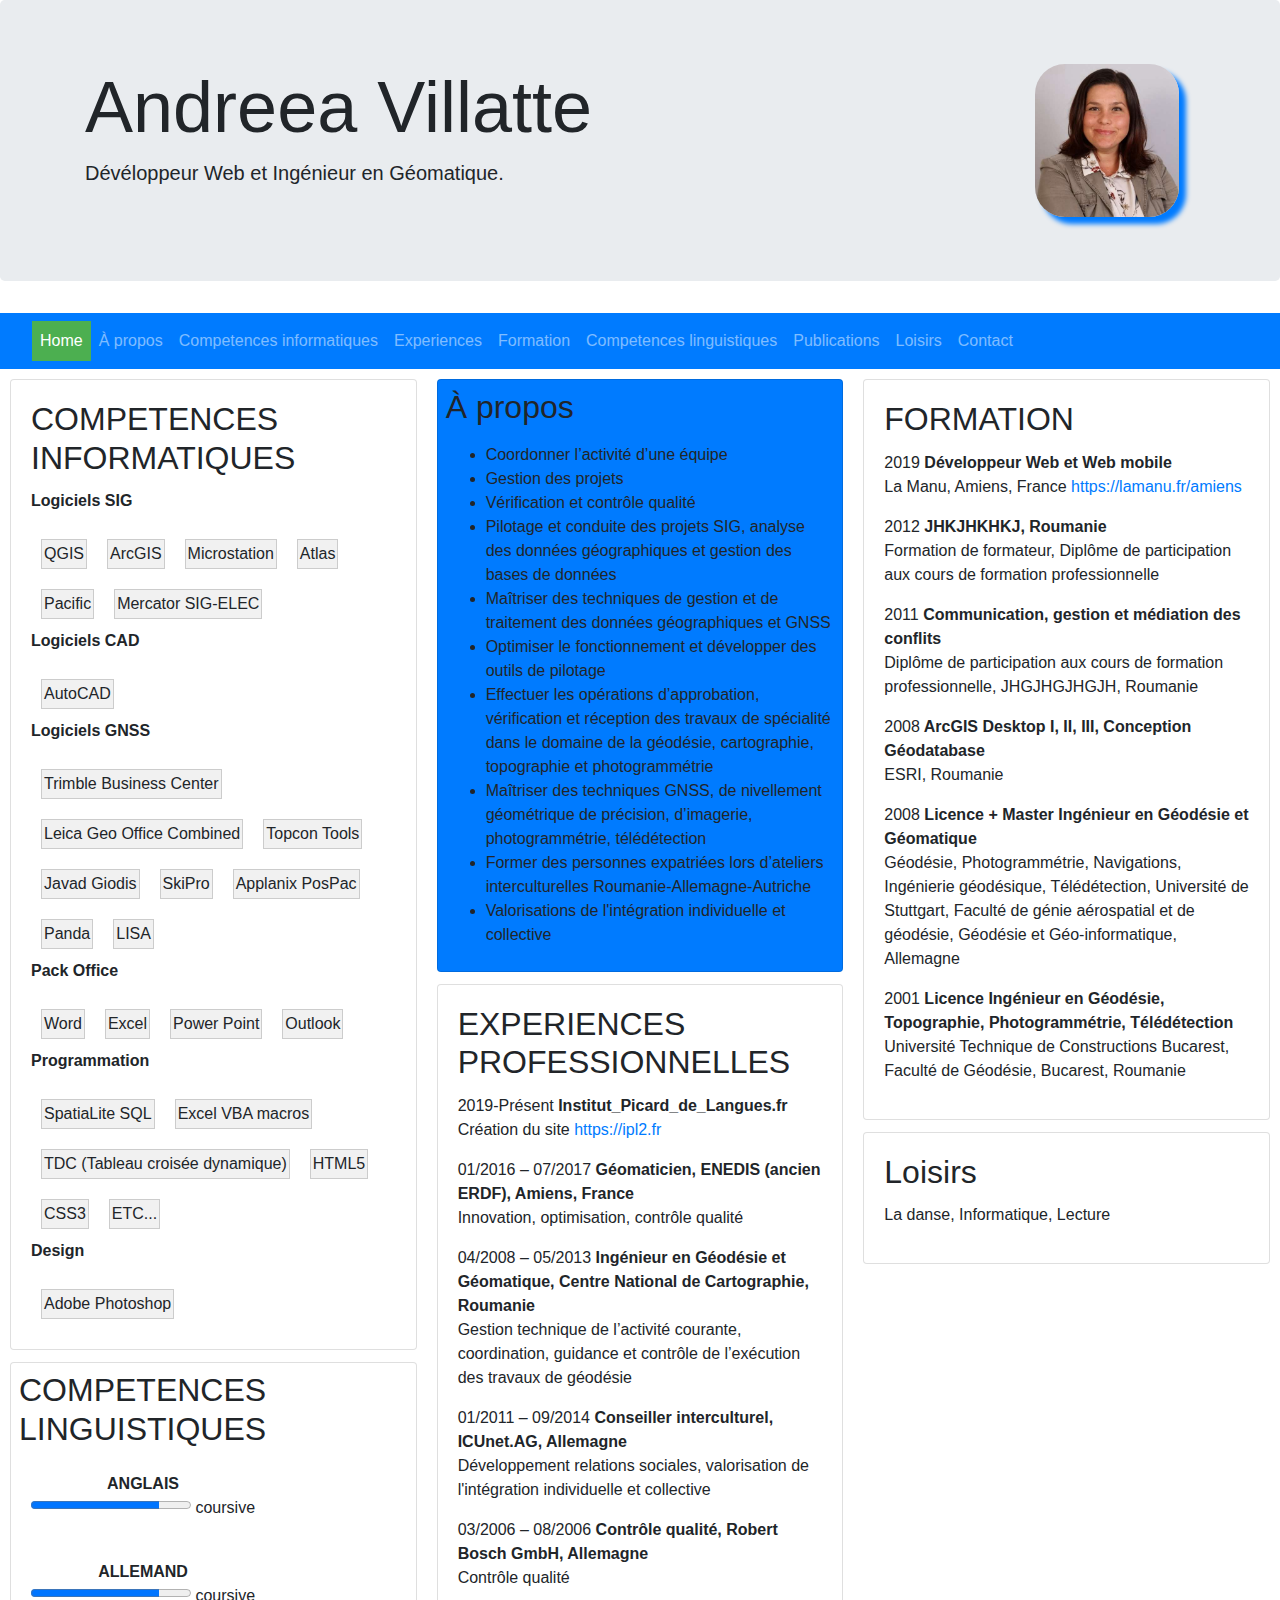
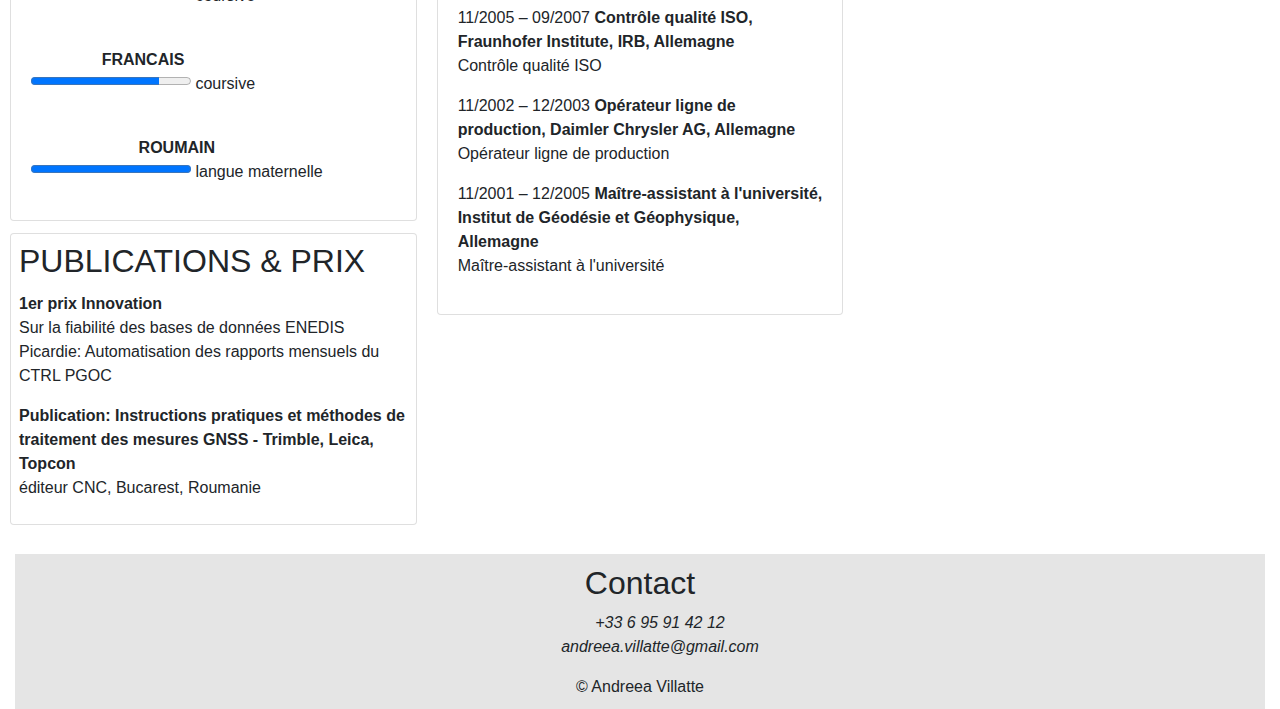
==== commit e233163e: "avant col-md" ====
--- a/index.html
+++ b/index.html
@@ -20,14 +20,17 @@
 </head>
 
 <div class="jumbotron">
-  <div class="row">
-    <div class="container">
-      <h1 class="display-3">Andreea Villatte</h1>
-      <p class="lead">Dévéloppeur Web et Ingénieur en Géomatique.</p>
-    </div>
-    <div class="photo">
-      <a href="#"><img class="photo" src="img/photo-cv.png" alt="Photo CV Andreea Villatte"
-          style="width:200px;height:250px;"></a>
+  <div class="container">
+    <div class="row justify-content-start">
+      <div class="col">
+        <h1 class="display-3">Andreea Villatte</h1>
+        <p class="lead">Dévéloppeur Web et Ingénieur en Géomatique.</p>
+      </div>
+      <div class="col-md-auto">
+      </div>
+      <div class="col col-lg-2">
+        <a href="#"><img class="photo" src="img/photo-cv.png" alt="Photo CV Andreea Villatte"></a>
+      </div>
     </div>
   </div>
 </div>
@@ -50,7 +53,7 @@
         <a class="nav-link" href="#Apropos">À propos</a>
       </li>
       <li class="nav-item">
-        <a class="nav-link" href="#Competences">Competences</a>
+        <a class="nav-link" href="#Competences">Competences informatiques</a>
       </li>
       <li class="nav-item">
         <a class="nav-link" href="#Experiences">Experiences</a>
@@ -59,6 +62,13 @@
         <a class="nav-link" href="#Formation">Formation</a>
       </li>
       <li class="nav-item">
+        <a class="nav-link" href="#Langues">Competences linguistiques</a>
+      </li>
+
+      <li class="nav-item">
+        <a class="nav-link" href="#Publications">Publications</a>
+      </li>
+      <li class="nav-item">
         <a class="nav-link" href="#Loisirs">Loisirs</a>
       </li>
       <li class="nav-item">
@@ -69,148 +79,168 @@
 </nav>
 
 <div class="container-fluid" id="padding">
-  <div class="row">
-    <div class="card col-md-8" id="left">
-      <div class="card-body">
-        <h4 class="card-title" id="Experiences">Experiences</h4>
-        <p class="card-text">This is a wider card with supporting text below as a natural lead-in to additional
-          content.</p>
-      </div>
-    </div>
-    <div class="card col-md-3" id="right">
-      <div class="card-body">
-        <h4 class="card-title" id="Apropos">À propos</h4>
-        <p class="card-text">This is a wider card with supporting text below as a natural lead-in to additional
-          content.
-          This card has even longer content than the first to show that equal height action.This is a wider card with
-          supporting text below as a natural lead-in to additional content.          This card has even longer content than the first to show that equal height action.This is a wider card with
-          supporting text below as a natural lead-in to additional content.          This card has even longer content than the first to show that equal height action.This is a wider card with
-          supporting text below as a natural lead-in to additional content.          This card has even longer content than the first to show that equal height action.This is a wider card with
-          supporting text below as a natural lead-in to additional content.          This card has even longer content than the first to show that equal height action.This is a wider card with
-          supporting text below as a natural lead-in to additional content.          This card has even longer content than the first to show that equal height action.This is a wider card with
-          supporting text below as a natural lead-in to additional content.          This card has even longer content than the first to show that equal height action.This is a wider card with
-          supporting text below as a natural lead-in to additional content.          This card has even longer content than the first to show that equal height action.This is a wider card with
-          supporting text below as a natural lead-in to additional content.          This card has even longer content than the first to show that equal height action.This is a wider card with
-          supporting text below as a natural lead-in to additional content.          This card has even longer content than the first to show that equal height action.This is a wider card with
-          supporting text below as a natural lead-in to additional content.          This card has even longer content than the first to show that equal height action.This is a wider card with
-          supporting text below as a natural lead-in to additional content.
+  <div class="card-columns">
+    <div class="card">
+      <div class="card-body">
+        <h2 class="card-title" id="Competences">COMPETENCES INFORMATIQUES</h2>
+        <p><span class="titre">Logiciels SIG</span></p>
+        <div class="flex-container-logiciels">
+          <div>QGIS</div>
+          <div>ArcGIS</div>
+          <div>Microstation</div>
+          <div>Atlas</div>
+          <div>Pacific</div>
+          <div>Mercator SIG-ELEC</div>
+        </div>
+        <p><span class="titre">Logiciels CAD</span></p>
+        <div class="flex-container-logiciels">
+          <div>AutoCAD</div>
+        </div>
+        <p><span class="titre">Logiciels GNSS</span></p>
+        <div class="flex-container-logiciels">
+          <div>Trimble Business Center</div>
+          <div>Leica Geo Office Combined</div>
+          <div>Topcon Tools</div>
+          <div>Javad Giodis</div>
+          <div>SkiPro</div>
+          <div>Applanix PosPac</div>
+          <div>Panda</div>
+          <div>LISA</div>
+        </div>
+        <p><span class="titre">Pack Office</span></p>
+        <div class="flex-container-logiciels">
+          <div>Word</div>
+          <div>Excel</div>
+          <div>Power Point</div>
+          <div>Outlook</div>
+        </div>
+        <p><span class="titre">Programmation</span></p>
+        <div class="flex-container-logiciels">
+          <div>SpatiaLite SQL</div>
+          <div>Excel VBA macros</div>
+          <div>TDC (Tableau croisée dynamique)</div>
+          <div>HTML5</div>
+          <div>CSS3</div>
+          <div>ETC...</div>
+        </div>
+        <p><span class="titre">Design</span></p>
+        <div class="flex-container-logiciels">
+          <div>Adobe Photoshop</div>
+        </div>
+      </div>
+    </div>
+    <div class="card p-2">
+      <h2 class="card-title" id="Langues">COMPETENCES LINGUISTIQUES</h2>
+      <div class="flex-container-langues">
+        <div><span class="titre">ANGLAIS</span>
+          <p><progress max="100" value="80"></progress><span> coursive</span></p>
+        </div>
+        <div><span class="titre">ALLEMAND</span>
+          <p><progress max="100" value="80"></progress><span> coursive</span></p>
+        </div>
+        <div><span class="titre">FRANCAIS</span>
+          <p><progress max="100" value="80"></progress><span> coursive</span></p>
+        </div>
+        <div><span class="titre">ROUMAIN</span>
+          <p><progress max="100" value="100"></progress><span> langue maternelle</span></p>
+        </div>
+      </div>
+    </div>
+    <div class="card p-2">
+      <h2 class="card-title" id="Publications">PUBLICATIONS & PRIX</h2>
+      <p><span class="titre">1er prix Innovation</span><br />
+        Sur la fiabilité des bases de données ENEDIS Picardie: Automatisation des rapports mensuels du CTRL PGOC</p>
+      <p><span class="titre">Publication: Instructions pratiques et méthodes de traitement des mesures GNSS - Trimble,
+          Leica, Topcon</span><br />
+        éditeur CNC, Bucarest, Roumanie</p>
+    </div>
+    <div class="card bg-primary p-2">
+      <h2 class="card-title" id="Apropos">À propos</h2>
+      <p class="card-text">
+        <ul>
+          <li>Coordonner l’activité d’une équipe</li>
+          <li>Gestion des projets</li>
+          <li>Vérification et contrôle qualité</li>
+          <li>Pilotage et conduite des projets SIG, analyse des données géographiques et gestion des bases de
+            données</li>
+          <li>Maîtriser des techniques de gestion et de traitement des données géographiques et GNSS</li>
+          <li>Optimiser le fonctionnement et développer des outils de pilotage</li>
+          <li>Effectuer les opérations d’approbation, vérification et réception des travaux de spécialité dans
+            le domaine de la géodésie, cartographie, topographie et photogrammétrie</li>
+          <li>Maîtriser des techniques GNSS, de nivellement géométrique de précision, d’imagerie,
+            photogrammétrie, télédétection</li>
+          <li>Former des personnes expatriées lors d’ateliers interculturelles Roumanie-Allemagne-Autriche
+          </li>
+          <li>Valorisations de l'intégration individuelle et collective</li>
+        </ul>
+      </p>
+    </div>
+    <div class="card">
+      <div class="card-body">
+        <h2 class="card-title" id="Experiences">EXPERIENCES PROFESSIONNELLES</h2>
+        <p>2019-Présent<span class="titre"> Institut_Picard_de_Langues.fr</span><br />
+          Création du site <span><a href="https://ipl2.fr">https://ipl2.fr</a></span></p>
+        <p>01/2016 – 07/2017<span class="titre"> Géomaticien, ENEDIS (ancien ERDF), Amiens, France </span><br />
+          Innovation, optimisation, contrôle qualité <br /></p>
+        <p>04/2008 – 05/2013<span class="titre"> Ingénieur en Géodésie et Géomatique, Centre National de
+            Cartographie, Roumanie</span><br />
+          Gestion technique de l’activité courante, coordination, guidance et contrôle de l’exécution des
+          travaux de géodésie</p>
+        <p>01/2011 – 09/2014<span class="titre"> Conseiller interculturel, ICUnet.AG, Allemagne</span><br />
+          Développement relations sociales, valorisation de l'intégration individuelle et collective </p>
+        <p>03/2006 – 08/2006<span class="titre"> Contrôle qualité, Robert Bosch GmbH, Allemagne</span><br />
+          Contrôle qualité </p>
+        <p>11/2005 – 09/2007<span class="titre"> Contrôle qualité ISO, Fraunhofer Institute, IRB,
+            Allemagne</span><br />
+          Contrôle qualité ISO</p>
+        <p>11/2002 – 12/2003<span class="titre"> Opérateur ligne de production, Daimler Chrysler AG,
+            Allemagne</span><br />
+          Opérateur ligne de production</p>
+        <p>11/2001 – 12/2005<span class="titre"> Maître-assistant à l'université, Institut de Géodésie et
+            Géophysique, Allemagne</span><br />
+          Maître-assistant à l'université</p>
+      </div>
+    </div>
+    <div class="card">
+      <div class="card-body">
+        <h2 class="card-title" id="Formation">FORMATION</h2>
+        <p>2019<span class="titre"> Développeur Web et Web mobile</span><br />
+          La Manu, Amiens, France <span><a href="https://lamanu.fr/amiens">https://lamanu.fr/amiens</a></span>
         </p>
-      </div>
-    </div>
-  </div>
-
-  <div class="row">
-    <div class="card col-md-8" id="left">
-      <div class="card-body">
-        <h4 class="card-title" id="Experiences">Experiences</h4>
-        <p class="card-text">This is a wider card with supporting text below as a natural lead-in to additional
-          content.</p>
-      </div>
-    </div>
-    <div class="card col-md-3" id="right">
-      <div class="card-body">
-        <h4 class="card-title" id="Apropos">À propos</h4>
-        <p class="card-text">This is a wider card with supporting text below as a natural lead-in to additional
-          content.
-          This card has even longer content than the first to show that equal height action.This is a wider card with
-          supporting text below as a natural lead-in to additional content.
-        </p>
-      </div>
-    </div>
-  </div>
-
-  <div class="row">
-    <div class="card col-md-8" id="left">
-      <div class="card-body">
-        <h4 class="card-title" id="Experiences">Experiences</h4>
-        <p class="card-text">This is a wider card with supporting text below as a natural lead-in to additional
-          content.</p>
-      </div>
-    </div>
-    <div class="card col-md-3" id="right">
-      <div class="card-body">
-        <h4 class="card-title" id="Apropos">À propos</h4>
-        <p class="card-text">This is a wider card with supporting text below as a natural lead-in to additional
-          content.
-          This card has even longer content than the first to show that equal height action.This is a wider card with
-          supporting text below as a natural lead-in to additional content.
-        </p>
+        <p>2012<span class="titre"> JHKJHKHKJ, Roumanie</span><br />
+          Formation de formateur, Diplôme de participation aux cours de formation professionnelle </p>
+        <p>2011<span class="titre"> Communication, gestion et médiation des conflits</span><br />
+          Diplôme de participation aux cours de formation professionnelle, JHGJHGJHGJH, Roumanie</p>
+        <p>2008<span class="titre"> ArcGIS Desktop I, II, III, Conception Géodatabase</span><br />
+          ESRI, Roumanie</p>
+        <p>2008<span class="titre"> Licence + Master Ingénieur en Géodésie et Géomatique</span><br />
+          Géodésie, Photogrammétrie, Navigations, Ingénierie géodésique, Télédétection, Université de
+          Stuttgart,
+          Faculté de génie aérospatial et de géodésie, Géodésie et Géo-informatique, Allemagne</p>
+        <p>2001<span class="titre"> Licence Ingénieur en Géodésie, Topographie, Photogrammétrie,
+            Télédétection</span><br />
+          Université Technique de Constructions Bucarest, Faculté de Géodésie, Bucarest, Roumanie</p>
+      </div>
+    </div>
+    <div class="card">
+      <div class="card-body">
+        <h2 class="card-title" id="Loisirs">Loisirs</h2>
+        <p>La danse, Informatique, Lecture</p>
       </div>
     </div>
   </div>
 </div>
-
-
-<div class="card-deck" id="padding">
-  <div class="card" id="left">
-    <div class="card-body">
-      <h4 class="card-title" id="Experiences">Experiences</h4>
-      <p class="card-text">bla bla</p>
-    </div>
-  </div>
-  <div class="card" id="right">
-    <div class="card-body">
-      <h4 class="card-title" id="Apropos">À propos</h4>
-      <p class="card-text">This is a wider card with supporting text below as a natural lead-in to additional content.
-        This card has even longer content than the first to show that equal height action.This is a wider card with
-        supporting text below as a natural lead-in to additional content.
-      </p>
-    </div>
-  </div>
-</div>
-
-<div class="card-deck" id="padding">
-  <div class="card" id="left">
-    <div class="card-body">
-      <h4 class="card-title" id="Formation">Formation</h4>
-      <p class="card-text">This is a wider card with supporting text below as a natural lead-in to additional content.
-        This content is a little bit longer.</p>
-    </div>
-  </div>
-  <div class="card" id="right">
-    <div class="card-body">
-      <h4 class="card-title" id="Competences">Competences</h4>
-      <p class="card-text">This is a wider card with supporting text below as a natural lead-in to additional content.
-        This card has even longer content than the first to show that equal height action.</p>
-    </div>
-  </div>
-</div>
-
-<div class="card-deck" id="padding">
-  <div class="card" id="left">
-    <div class="card-body">
-      <h4 class="card-title" id="Languages">Languages</h4>
-      <p class="card-text">This is a wider card with supporting text below as a natural lead-in to additional content.
-        This content is a little bit longer.</p>
-    </div>
-  </div>
-  <div class="card" id="right">
-    <div class="card-body">
-      <h4 class="card-title" id="Loisirs">Loisirs</h4>
-      <p class="card-text">This is a wider card with supporting text below as a natural lead-in to additional content.
-        This card has even longer content than the first to show that equal height action.</p>
-    </div>
-  </div>
-</div>
-
-<div class="card-deck" id="padding">
-  <div class="card" id="left">
-    <div class="card-body">
-      <h4 class="card-title" id="Contact">Contact</h4>
-      <p class="card-text">
-        <p><i class="fas fa-phone"></i> +33 6 95 91 42 12</p>
-        <p><i class="far fa-envelope"></i> andreea.villatte@gmail.com
-      </p>
-    </div>
-  </div>
-</div>
-
-
-
-
 <!-- Footer -->
-<footer>
-  <div style="background-color:#e5e5e5;text-align:center;padding:10px;margin-top:7px;">© Andreea Villatte</div>
+<footer class="container-fluid" id="Contact">
+  <div style="background-color:#e5e5e5;text-align:center;padding:10px;margin-top:7px;">
+    <h2 class="Contact" id="Contact">Contact</h2>
+    <ul style="list-style-type:none">
+      <li><i class="fas fa-phone"> +33 6 95 91 42 12</i></li>
+      <li><i class="fas fa-envelope"> andreea.villatte@gmail.com</i></p>
+      </li>
+    </ul>
+    © Andreea Villatte
+  </div>
 </footer>
 
 </body>
--- a/style.css
+++ b/style.css
@@ -20,8 +20,52 @@
   margin-left: 10px;
   margin-right: 10px;
   margin-top: 10px;
+}
 
+.sec-gauche{
+  float: left;
+  font-weight: bold;
+  font-size: 16px;
 }
+
+.sec-droite{
+  margin-left: 150px;
+  margin-top: 35px;
+  line-height: 1.6;
+}
+/* Style text */
+.titre{
+  font-weight: bold;
+  font-size: 16px;
+}
+
+/* pour styler les flexboxes Logiciels */
+.flex-container-logiciels {
+  display: flex;
+  flex-wrap: wrap;
+}
+.flex-container-logiciels > div {
+  margin: 10px;
+  text-align: center;
+  font-size: 16px;
+  padding: 2px;
+  border: 1px solid #cccccc;
+  background-color: #f1f1f1;
+}
+
+/* pour styler les flexboxes Langues */
+.flex-container-langues {
+  display: flex;
+  flex-wrap: wrap;
+}
+
+.flex-container-langues > div {
+  margin: 10px;
+  text-align: center;
+  font-size: 16px;
+  padding: 2px;
+}
+
   /* pour responsive navbar */
    /* Add a black background color to the top navigation */
 .topnav {
@@ -61,14 +105,15 @@
 .photo{
   box-shadow: 7px 7px 5px 0px;
   border-radius: 30px 30px 30px 30px;
+  width: 90%;
 }
 
 /* img-responsive */
 @media all and (max-width: 1024px){
   .photo{
-    box-shadow: 7px 7px 5px 0px;
-    border-radius: 30px 30px 30px 30px;
-    max-width: 50%;
-    margin-left: 10%;
+    width: 100px;
+    height: 125px;
+    justify-content: center;
+    align-self: center;
   }
 }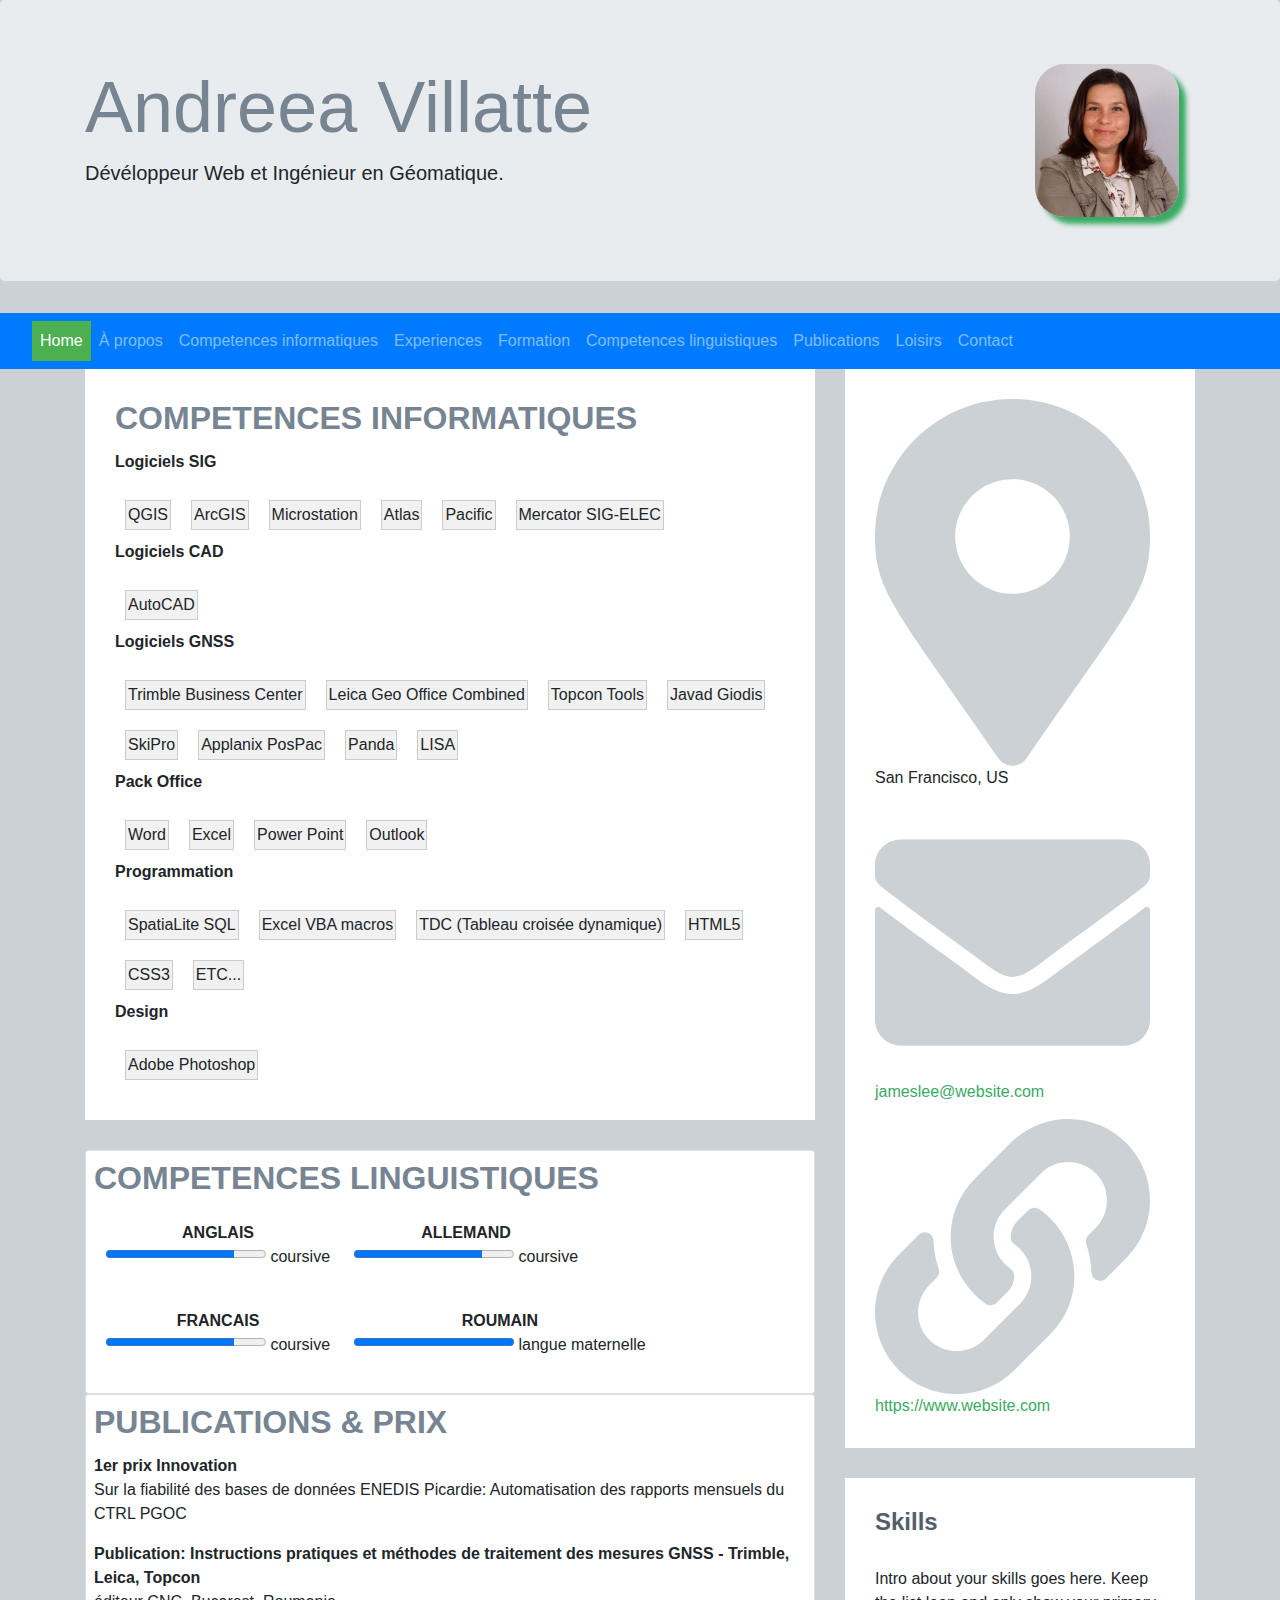
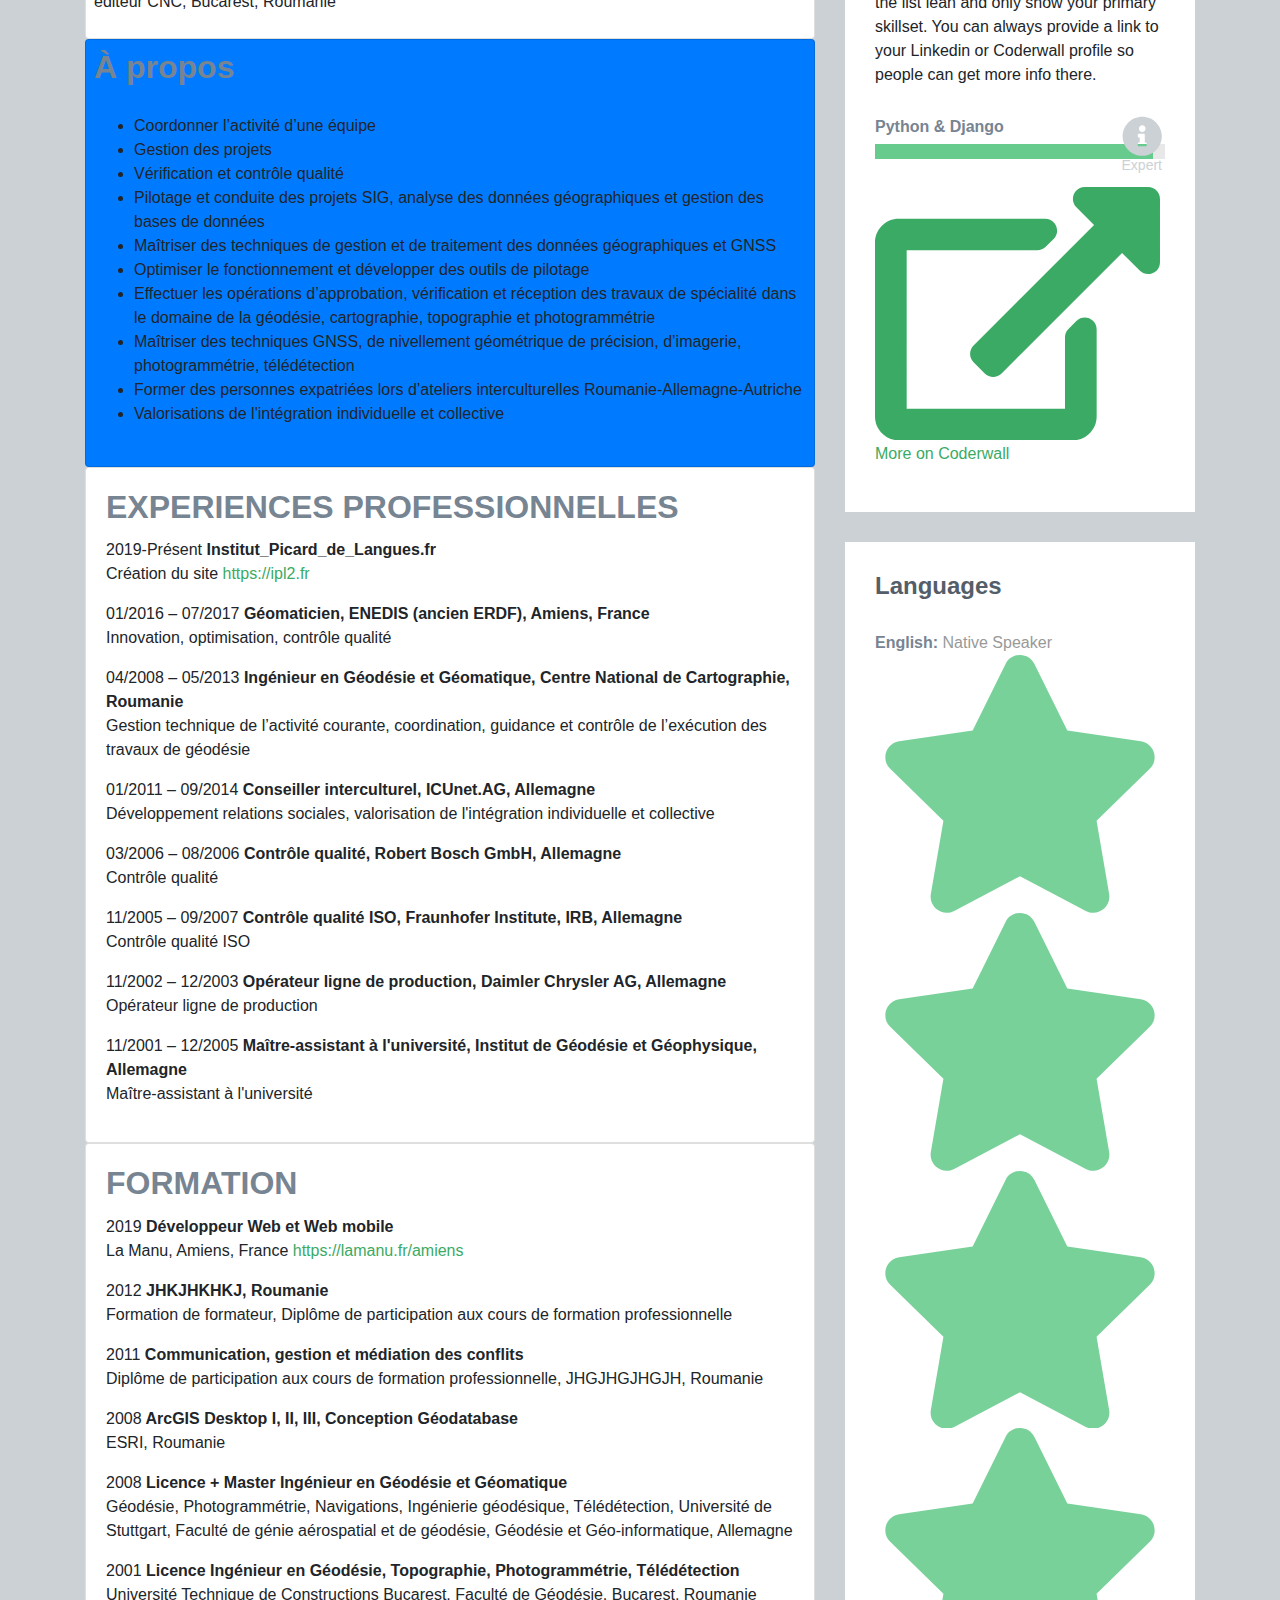
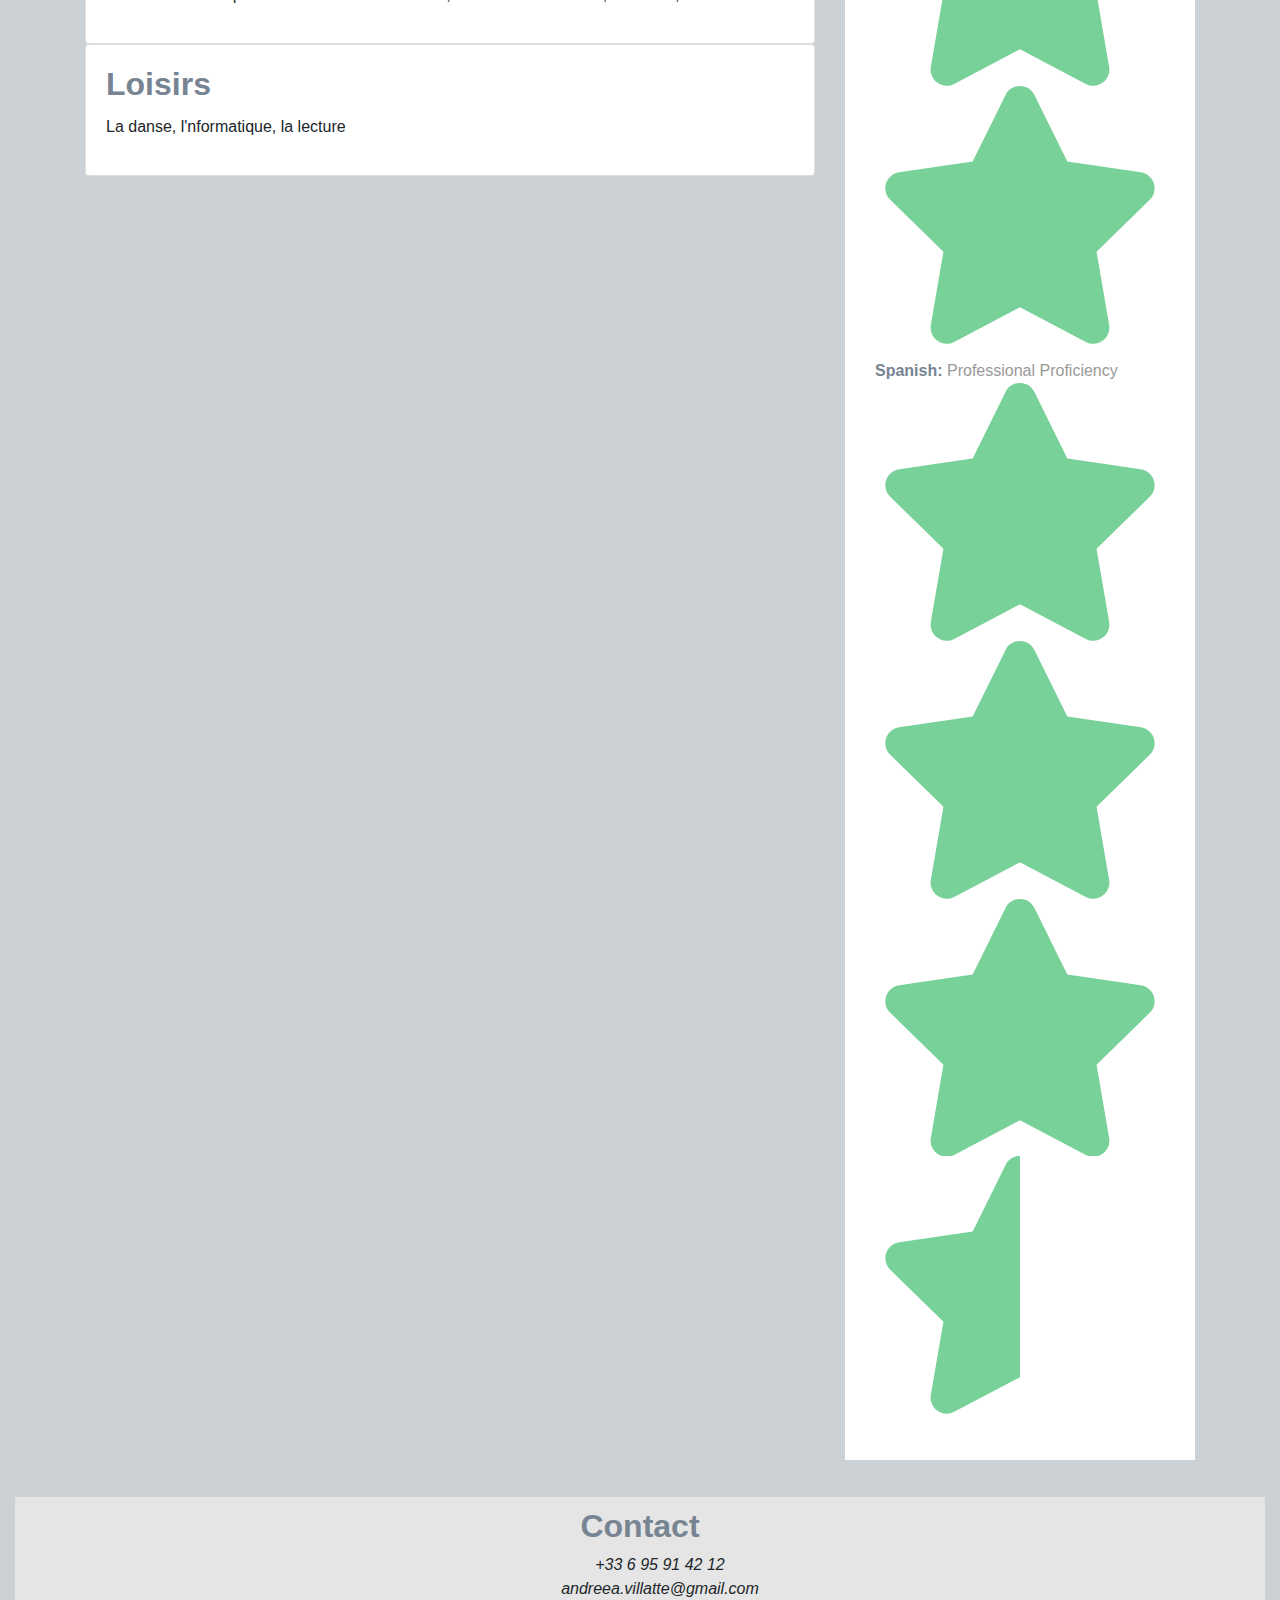
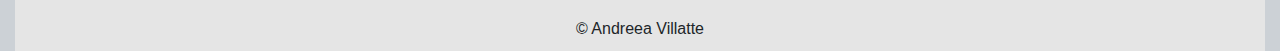
==== commit 8f9a7969: "rearanjare pe coloane" ====
--- a/index.html
+++ b/index.html
@@ -19,9 +19,10 @@
   <title>CV Bootstrap</title>
 </head>
 
+<!-- Jumbotron --------------------------------------------------------->
 <div class="jumbotron">
   <div class="container">
-    <div class="row justify-content-start">
+    <div class="row">
       <div class="col">
         <h1 class="display-3">Andreea Villatte</h1>
         <p class="lead">Dévéloppeur Web et Ingénieur en Géomatique.</p>
@@ -29,7 +30,7 @@
       <div class="col-md-auto">
       </div>
       <div class="col col-lg-2">
-        <a href="#"><img class="photo" src="img/photo-cv.png" alt="Photo CV Andreea Villatte"></a>
+        <a href="#"><img class="img-responsive center-block" src="img/photo-cv.png" alt="Photo CV Andreea Villatte"></a>
       </div>
     </div>
   </div>
@@ -37,7 +38,7 @@
 
 <!-- <body style="font-family:Verdana;color:#aaaaaa;"> -->
 
-<!-- Navbar -->
+<!-- Navbar ------------------------------------------------------------>
 <nav class="navbar navbar-expand-lg navbar-dark bg-primary">
   <a class="navbar-brand" href="#"></a>
   <button class="navbar-toggler" type="button" data-toggle="collapse" data-target="#navbarNav" aria-controls="navbarNav"
@@ -78,10 +79,15 @@
   </div>
 </nav>
 
-<div class="container-fluid" id="padding">
-  <div class="card-columns">
-    <div class="card">
-      <div class="card-body">
+<!-- 2 colonnes--------------------------------------------------------- -->
+<body cz-shortcut-listen="true"> <!-- Vezi de unde vine nebunia asta -->
+  <!-- <div class="container-fluid" id="padding"> -->
+    <div class="class container section-wrapper">
+      <div class="clas row">
+<!-- primary--------------------------------------------------------------------- -->
+  <div class="primary col-lg-8 col-12">
+    <div class="about section">
+      <div class="section-inner">
         <h2 class="card-title" id="Competences">COMPETENCES INFORMATIQUES</h2>
         <p><span class="titre">Logiciels SIG</span></p>
         <div class="flex-container-logiciels">
@@ -225,11 +231,188 @@
     <div class="card">
       <div class="card-body">
         <h2 class="card-title" id="Loisirs">Loisirs</h2>
-        <p>La danse, Informatique, Lecture</p>
+        <p>La danse, l'nformatique, la lecture</p>
       </div>
     </div>
   </div>
-</div>
+<!-- Aici se termina prima coloana ------------------------------------------>
+<!-- Aici incepe a doua coloana ------------------------------------------->
+<div class="secondary col-lg-4 col-12">
+    <aside class="info aside section">
+        <div class="section-inner">
+            <h2 class="heading sr-only">Basic Information</h2>
+            <div class="content">
+                <ul class="list-unstyled">
+                    <li><svg class="svg-inline--fa fa-map-marker-alt fa-w-12" aria-hidden="true"
+                            focusable="false" data-prefix="fas" data-icon="map-marker-alt" role="img"
+                            xmlns="http://www.w3.org/2000/svg" viewBox="0 0 384 512" data-fa-i2svg="">
+                            <path fill="currentColor"
+                                d="M172.268 501.67C26.97 291.031 0 269.413 0 192 0 85.961 85.961 0 192 0s192 85.961 192 192c0 77.413-26.97 99.031-172.268 309.67-9.535 13.774-29.93 13.773-39.464 0zM192 272c44.183 0 80-35.817 80-80s-35.817-80-80-80-80 35.817-80 80 35.817 80 80 80z">
+                            </path>
+                        </svg><!-- <i class="fas fa-map-marker-alt"></i> --><span
+                            class="sr-only">Location:</span>San Francisco, US</li>
+                    <li><svg class="svg-inline--fa fa-envelope fa-w-16" aria-hidden="true" focusable="false"
+                            data-prefix="fas" data-icon="envelope" role="img"
+                            xmlns="http://www.w3.org/2000/svg" viewBox="0 0 512 512" data-fa-i2svg="">
+                            <path fill="currentColor"
+                                d="M502.3 190.8c3.9-3.1 9.7-.2 9.7 4.7V400c0 26.5-21.5 48-48 48H48c-26.5 0-48-21.5-48-48V195.6c0-5 5.7-7.8 9.7-4.7 22.4 17.4 52.1 39.5 154.1 113.6 21.1 15.4 56.7 47.8 92.2 47.6 35.7.3 72-32.8 92.3-47.6 102-74.1 131.6-96.3 154-113.7zM256 320c23.2.4 56.6-29.2 73.4-41.4 132.7-96.3 142.8-104.7 173.4-128.7 5.8-4.5 9.2-11.5 9.2-18.9v-19c0-26.5-21.5-48-48-48H48C21.5 64 0 85.5 0 112v19c0 7.4 3.4 14.3 9.2 18.9 30.6 23.9 40.7 32.4 173.4 128.7 16.8 12.2 50.2 41.8 73.4 41.4z">
+                            </path>
+                        </svg><!-- <i class="fas fa-envelope"></i> --><span class="sr-only">Email:</span><a
+                            href="#">jameslee@website.com</a></li>
+                    <li><svg class="svg-inline--fa fa-link fa-w-16" aria-hidden="true" focusable="false"
+                            data-prefix="fas" data-icon="link" role="img" xmlns="http://www.w3.org/2000/svg"
+                            viewBox="0 0 512 512" data-fa-i2svg="">
+                            <path fill="currentColor"
+                                d="M326.612 185.391c59.747 59.809 58.927 155.698.36 214.59-.11.12-.24.25-.36.37l-67.2 67.2c-59.27 59.27-155.699 59.262-214.96 0-59.27-59.26-59.27-155.7 0-214.96l37.106-37.106c9.84-9.84 26.786-3.3 27.294 10.606.648 17.722 3.826 35.527 9.69 52.721 1.986 5.822.567 12.262-3.783 16.612l-13.087 13.087c-28.026 28.026-28.905 73.66-1.155 101.96 28.024 28.579 74.086 28.749 102.325.51l67.2-67.19c28.191-28.191 28.073-73.757 0-101.83-3.701-3.694-7.429-6.564-10.341-8.569a16.037 16.037 0 0 1-6.947-12.606c-.396-10.567 3.348-21.456 11.698-29.806l21.054-21.055c5.521-5.521 14.182-6.199 20.584-1.731a152.482 152.482 0 0 1 20.522 17.197zM467.547 44.449c-59.261-59.262-155.69-59.27-214.96 0l-67.2 67.2c-.12.12-.25.25-.36.37-58.566 58.892-59.387 154.781.36 214.59a152.454 152.454 0 0 0 20.521 17.196c6.402 4.468 15.064 3.789 20.584-1.731l21.054-21.055c8.35-8.35 12.094-19.239 11.698-29.806a16.037 16.037 0 0 0-6.947-12.606c-2.912-2.005-6.64-4.875-10.341-8.569-28.073-28.073-28.191-73.639 0-101.83l67.2-67.19c28.239-28.239 74.3-28.069 102.325.51 27.75 28.3 26.872 73.934-1.155 101.96l-13.087 13.087c-4.35 4.35-5.769 10.79-3.783 16.612 5.864 17.194 9.042 34.999 9.69 52.721.509 13.906 17.454 20.446 27.294 10.606l37.106-37.106c59.271-59.259 59.271-155.699.001-214.959z">
+                            </path>
+                        </svg><!-- <i class="fas fa-link"></i> --><span class="sr-only">Website:</span><a
+                            href="#">https://www.website.com</a></li>
+                </ul>
+            </div>
+            <!--//content-->
+        </div>
+        <!--//section-inner-->
+    </aside>
+    <!--//aside-->
+
+    <aside class="skills aside section">
+        <div class="section-inner">
+            <h2 class="heading">Skills</h2>
+            <div class="content">
+                <p class="intro">
+                    Intro about your skills goes here. Keep the list lean and only show your primary
+                    skillset. You can always provide a link to your Linkedin or Coderwall profile so people
+                    can get more info there.</p>
+
+                <div class="skillset">
+
+                    <div class="item">
+                        <h3 class="level-title">Python &amp; Django<span class="level-label"
+                                data-toggle="tooltip" data-placement="left" data-animation="true" title=""
+                                data-original-title="You can use the tooltip to explain more about your skill level..."><svg
+                                    class="svg-inline--fa fa-info-circle fa-w-16" aria-hidden="true"
+                                    focusable="false" data-prefix="fas" data-icon="info-circle" role="img"
+                                    xmlns="http://www.w3.org/2000/svg" viewBox="0 0 512 512"
+                                    data-fa-i2svg="">
+                                    <path fill="currentColor"
+                                        d="M256 8C119.043 8 8 119.083 8 256c0 136.997 111.043 248 248 248s248-111.003 248-248C504 119.083 392.957 8 256 8zm0 110c23.196 0 42 18.804 42 42s-18.804 42-42 42-42-18.804-42-42 18.804-42 42-42zm56 254c0 6.627-5.373 12-12 12h-88c-6.627 0-12-5.373-12-12v-24c0-6.627 5.373-12 12-12h12v-64h-12c-6.627 0-12-5.373-12-12v-24c0-6.627 5.373-12 12-12h64c6.627 0 12 5.373 12 12v100h12c6.627 0 12 5.373 12 12v24z">
+                                    </path>
+                                </svg><!-- <i class="fas fa-info-circle"></i> -->Expert</span></h3>
+                        <div class="level-bar">
+                            <div class="level-bar-inner" data-level="96%" style="width: 96%;">
+                            </div>
+                        </div>
+                        <!--//level-bar-->
+                    </div>
+                    <!--//item-->
+
+                    <p><a class="more-link" href="#"><svg
+                                class="svg-inline--fa fa-external-link-alt fa-w-18" aria-hidden="true"
+                                focusable="false" data-prefix="fas" data-icon="external-link-alt" role="img"
+                                xmlns="http://www.w3.org/2000/svg" viewBox="0 0 576 512" data-fa-i2svg="">
+                                <path fill="currentColor"
+                                    d="M576 24v127.984c0 21.461-25.96 31.98-40.971 16.971l-35.707-35.709-243.523 243.523c-9.373 9.373-24.568 9.373-33.941 0l-22.627-22.627c-9.373-9.373-9.373-24.569 0-33.941L442.756 76.676l-35.703-35.705C391.982 25.9 402.656 0 424.024 0H552c13.255 0 24 10.745 24 24zM407.029 270.794l-16 16A23.999 23.999 0 0 0 384 303.765V448H64V128h264a24.003 24.003 0 0 0 16.97-7.029l16-16C376.089 89.851 365.381 64 344 64H48C21.49 64 0 85.49 0 112v352c0 26.51 21.49 48 48 48h352c26.51 0 48-21.49 48-48V287.764c0-21.382-25.852-32.09-40.971-16.97z">
+                                </path>
+                            </svg><!-- <i class="fas fa-external-link-alt"></i> -->More on Coderwall</a></p>
+                </div>
+            </div>
+            <!--//content-->
+        </div>
+        <!--//section-inner-->
+    </aside>
+    <!--//section-->
+
+    <aside class="languages aside section">
+        <div class="section-inner">
+            <h2 class="heading">Languages</h2>
+            <div class="content">
+                <ul class="list-unstyled">
+                    <li class="item">
+                        <span class="title"><strong>English:</strong></span>
+                        <span class="level">Native Speaker <br class="visible-xs"><svg
+                                class="svg-inline--fa fa-star fa-w-18" aria-hidden="true" focusable="false"
+                                data-prefix="fas" data-icon="star" role="img"
+                                xmlns="http://www.w3.org/2000/svg" viewBox="0 0 576 512" data-fa-i2svg="">
+                                <path fill="currentColor"
+                                    d="M259.3 17.8L194 150.2 47.9 171.5c-26.2 3.8-36.7 36.1-17.7 54.6l105.7 103-25 145.5c-4.5 26.3 23.2 46 46.4 33.7L288 439.6l130.7 68.7c23.2 12.2 50.9-7.4 46.4-33.7l-25-145.5 105.7-103c19-18.5 8.5-50.8-17.7-54.6L382 150.2 316.7 17.8c-11.7-23.6-45.6-23.9-57.4 0z">
+                                </path>
+                            </svg><!-- <i class="fas fa-star"></i> --> <svg
+                                class="svg-inline--fa fa-star fa-w-18" aria-hidden="true" focusable="false"
+                                data-prefix="fas" data-icon="star" role="img"
+                                xmlns="http://www.w3.org/2000/svg" viewBox="0 0 576 512" data-fa-i2svg="">
+                                <path fill="currentColor"
+                                    d="M259.3 17.8L194 150.2 47.9 171.5c-26.2 3.8-36.7 36.1-17.7 54.6l105.7 103-25 145.5c-4.5 26.3 23.2 46 46.4 33.7L288 439.6l130.7 68.7c23.2 12.2 50.9-7.4 46.4-33.7l-25-145.5 105.7-103c19-18.5 8.5-50.8-17.7-54.6L382 150.2 316.7 17.8c-11.7-23.6-45.6-23.9-57.4 0z">
+                                </path>
+                            </svg><!-- <i class="fas fa-star"></i> --> <svg
+                                class="svg-inline--fa fa-star fa-w-18" aria-hidden="true" focusable="false"
+                                data-prefix="fas" data-icon="star" role="img"
+                                xmlns="http://www.w3.org/2000/svg" viewBox="0 0 576 512" data-fa-i2svg="">
+                                <path fill="currentColor"
+                                    d="M259.3 17.8L194 150.2 47.9 171.5c-26.2 3.8-36.7 36.1-17.7 54.6l105.7 103-25 145.5c-4.5 26.3 23.2 46 46.4 33.7L288 439.6l130.7 68.7c23.2 12.2 50.9-7.4 46.4-33.7l-25-145.5 105.7-103c19-18.5 8.5-50.8-17.7-54.6L382 150.2 316.7 17.8c-11.7-23.6-45.6-23.9-57.4 0z">
+                                </path>
+                            </svg><!-- <i class="fas fa-star"></i> --> <svg
+                                class="svg-inline--fa fa-star fa-w-18" aria-hidden="true" focusable="false"
+                                data-prefix="fas" data-icon="star" role="img"
+                                xmlns="http://www.w3.org/2000/svg" viewBox="0 0 576 512" data-fa-i2svg="">
+                                <path fill="currentColor"
+                                    d="M259.3 17.8L194 150.2 47.9 171.5c-26.2 3.8-36.7 36.1-17.7 54.6l105.7 103-25 145.5c-4.5 26.3 23.2 46 46.4 33.7L288 439.6l130.7 68.7c23.2 12.2 50.9-7.4 46.4-33.7l-25-145.5 105.7-103c19-18.5 8.5-50.8-17.7-54.6L382 150.2 316.7 17.8c-11.7-23.6-45.6-23.9-57.4 0z">
+                                </path>
+                            </svg><!-- <i class="fas fa-star"></i> --> <svg
+                                class="svg-inline--fa fa-star fa-w-18" aria-hidden="true" focusable="false"
+                                data-prefix="fas" data-icon="star" role="img"
+                                xmlns="http://www.w3.org/2000/svg" viewBox="0 0 576 512" data-fa-i2svg="">
+                                <path fill="currentColor"
+                                    d="M259.3 17.8L194 150.2 47.9 171.5c-26.2 3.8-36.7 36.1-17.7 54.6l105.7 103-25 145.5c-4.5 26.3 23.2 46 46.4 33.7L288 439.6l130.7 68.7c23.2 12.2 50.9-7.4 46.4-33.7l-25-145.5 105.7-103c19-18.5 8.5-50.8-17.7-54.6L382 150.2 316.7 17.8c-11.7-23.6-45.6-23.9-57.4 0z">
+                                </path>
+                            </svg><!-- <i class="fas fa-star"></i> --> </span>
+                    </li>
+                    <!--//item-->
+                    <li class="item">
+                        <span class="title"><strong>Spanish:</strong></span>
+                        <span class="level">Professional Proficiency <br class="visible-sm visible-xs"><svg
+                                class="svg-inline--fa fa-star fa-w-18" aria-hidden="true" focusable="false"
+                                data-prefix="fas" data-icon="star" role="img"
+                                xmlns="http://www.w3.org/2000/svg" viewBox="0 0 576 512" data-fa-i2svg="">
+                                <path fill="currentColor"
+                                    d="M259.3 17.8L194 150.2 47.9 171.5c-26.2 3.8-36.7 36.1-17.7 54.6l105.7 103-25 145.5c-4.5 26.3 23.2 46 46.4 33.7L288 439.6l130.7 68.7c23.2 12.2 50.9-7.4 46.4-33.7l-25-145.5 105.7-103c19-18.5 8.5-50.8-17.7-54.6L382 150.2 316.7 17.8c-11.7-23.6-45.6-23.9-57.4 0z">
+                                </path>
+                            </svg><!-- <i class="fas fa-star"></i> --> <svg
+                                class="svg-inline--fa fa-star fa-w-18" aria-hidden="true" focusable="false"
+                                data-prefix="fas" data-icon="star" role="img"
+                                xmlns="http://www.w3.org/2000/svg" viewBox="0 0 576 512" data-fa-i2svg="">
+                                <path fill="currentColor"
+                                    d="M259.3 17.8L194 150.2 47.9 171.5c-26.2 3.8-36.7 36.1-17.7 54.6l105.7 103-25 145.5c-4.5 26.3 23.2 46 46.4 33.7L288 439.6l130.7 68.7c23.2 12.2 50.9-7.4 46.4-33.7l-25-145.5 105.7-103c19-18.5 8.5-50.8-17.7-54.6L382 150.2 316.7 17.8c-11.7-23.6-45.6-23.9-57.4 0z">
+                                </path>
+                            </svg><!-- <i class="fas fa-star"></i> --> <svg
+                                class="svg-inline--fa fa-star fa-w-18" aria-hidden="true" focusable="false"
+                                data-prefix="fas" data-icon="star" role="img"
+                                xmlns="http://www.w3.org/2000/svg" viewBox="0 0 576 512" data-fa-i2svg="">
+                                <path fill="currentColor"
+                                    d="M259.3 17.8L194 150.2 47.9 171.5c-26.2 3.8-36.7 36.1-17.7 54.6l105.7 103-25 145.5c-4.5 26.3 23.2 46 46.4 33.7L288 439.6l130.7 68.7c23.2 12.2 50.9-7.4 46.4-33.7l-25-145.5 105.7-103c19-18.5 8.5-50.8-17.7-54.6L382 150.2 316.7 17.8c-11.7-23.6-45.6-23.9-57.4 0z">
+                                </path>
+                            </svg><!-- <i class="fas fa-star"></i> --> <svg
+                                class="svg-inline--fa fa-star-half fa-w-18" aria-hidden="true"
+                                focusable="false" data-prefix="fas" data-icon="star-half" role="img"
+                                xmlns="http://www.w3.org/2000/svg" viewBox="0 0 576 512" data-fa-i2svg="">
+                                <path fill="currentColor"
+                                    d="M288 0c-11.4 0-22.8 5.9-28.7 17.8L194 150.2 47.9 171.4c-26.2 3.8-36.7 36.1-17.7 54.6l105.7 103-25 145.5c-4.5 26.1 23 46 46.4 33.7L288 439.6V0z">
+                                </path>
+                            </svg><!-- <i class="fas fa-star-half"></i> --></span>
+                    </li>
+                    <!--//item-->
+                </ul>
+            </div>
+            <!--//content-->
+        </div>
+        <!--//section-inner-->
+    </aside>
+    <!--//section-->
+</div><!-- Class secondary --------------------------------------------------->
+
+<!-- Aici se termina a doua coloana--------------------------------------- -->
+
+</div><!-- row -->
+</div> <!-- container -->
 <!-- Footer -->
 <footer class="container-fluid" id="Contact">
   <div style="background-color:#e5e5e5;text-align:center;padding:10px;margin-top:7px;">
--- a/style.css
+++ b/style.css
@@ -1,7 +1,10 @@
 * {
     box-sizing: border-box;
   }
- 
+
+  body{
+    background: #CCD1D6;
+  }
 #padding{
   padding: 10px 10px;
 }
@@ -102,18 +105,704 @@
 } 
   
 /* Style the photo   */
-.photo{
+.img-responsive{
   box-shadow: 7px 7px 5px 0px;
   border-radius: 30px 30px 30px 30px;
   width: 90%;
 }
 
+a:hover
+{
+  /* Rotation des liens au survol */
+  /* -webkit-transform: rotate(20deg);
+  -moz-transform: rotate(20deg);
+  -ms-transform: rotate(20deg);
+  -o-transform: rotate(20deg);
+  transform: rotate(20deg); */
+
+  /* Zoom de 10% des liens au survol */
+  -webkit-transform:scale(1.10); /* Safari et Chrome */
+  -moz-transform:scale(1.10); /* Firefox */
+  -ms-transform:scale(1.10); /* Internet Explorer 9 */
+  -o-transform:scale(1.10); /* Opera */
+  transform:scale(1.10);
+  text-decoration: none;
+} 
+
 /* img-responsive */
 @media all and (max-width: 1024px){
-  .photo{
+  .img-responsive{
     width: 100px;
     height: 125px;
-    justify-content: center;
-    align-self: center;
   }
-}+}
+
+/* CSS DE PE NET */
+*!   
+ * Template Name: Developer - Responsive Website Template for Developers
+ * Version: 2.1
+ * Author: Xiaoying Riley
+ * Twitter: @3rdwave_themes
+ * License: Creative Commons Attribution 3.0 License
+ * Website: https://themes.3rdwavemedia.com/
+*/
+body {
+  font-family: 'Lato', arial, sans-serif;
+  color: #434343;
+  background: #DAE3E7;
+  font-size: 16px;
+  -webkit-font-smoothing: antialiased;
+  -moz-osx-font-smoothing: grayscale;
+}
+
+h1, h2, h3, h4, h5, h6 {
+  font-family: 'Montserrat', sans-serif;
+  font-weight: 700;
+  color: #778492;
+}
+
+a {
+  color: #3AAA64;
+  -webkit-transition: all 0.4s ease-in-out;
+  -moz-transition: all 0.4s ease-in-out;
+  -ms-transition: all 0.4s ease-in-out;
+  -o-transition: all 0.4s ease-in-out;
+}
+
+a:hover {
+  text-decoration: underline;
+  color: #5f6b77;
+  color: #2d844e;
+}
+
+a:focus {
+  text-decoration: none;
+}
+
+.btn, a.btn {
+  -webkit-transition: all 0.4s ease-in-out;
+  -moz-transition: all 0.4s ease-in-out;
+  -ms-transition: all 0.4s ease-in-out;
+  -o-transition: all 0.4s ease-in-out;
+  font-family: 'Montserrat', arial, sans-serif;
+  padding: 8px 16px;
+  font-weight: bold;
+}
+
+.btn .svg-inline--fa, a.btn .svg-inline--fa {
+  margin-right: 5px;
+  position: relative;
+  top: -2px;
+}
+
+.btn:focus, a.btn:focus {
+  color: #fff;
+}
+
+a.btn-cta-primary, .btn-cta-primary {
+  background: #54ba4e;
+  border: 1px solid #54ba4e;
+  color: #fff;
+  font-weight: 600;
+  text-transform: uppercase;
+}
+
+a.btn-cta-primary:hover, .btn-cta-primary:hover {
+  background: #49ac43;
+  border: 1px solid #49ac43;
+  color: #fff;
+}
+
+a.btn-cta-secondary, .btn-cta-secondary {
+  background: #479FC8;
+  border: 1px solid #479FC8;
+  color: #fff;
+  font-weight: 600;
+  text-transform: uppercase;
+}
+
+a.btn-cta-secondary:hover, .btn-cta-secondary:hover {
+  background: #3893bd;
+  border: 1px solid #3893bd;
+  color: #fff;
+}
+
+.text-highlight {
+  color: #32383e;
+}
+
+.badge-theme {
+  background: #3AAA64;
+  font-size: 12px;
+  color: #fff;
+  -webkit-border-radius: 2px;
+  -moz-border-radius: 2px;
+  -ms-border-radius: 2px;
+  -o-border-radius: 2px;
+  border-radius: 2px;
+  -moz-background-clip: padding;
+  -webkit-background-clip: padding-box;
+  background-clip: padding-box;
+}
+
+a.dotted-link {
+  border-bottom: 1px dotted #778492;
+  color: #778492;
+}
+
+a.dotted-link:hover {
+  text-decoration: none;
+  color: #49515a;
+}
+
+/* ======= Header ======= */
+.header {
+  padding: 30px 0;
+  background: #f5f5f5;
+  border-top: 10px solid #778492;
+}
+
+.header .btn {
+  margin-top: 60px;
+  font-weight: bold;
+}
+
+.header .profile-image {
+  margin-right: 30px;
+}
+
+.header .profile-content .name {
+  color: #49515a;
+  font-size: 38px;
+  margin-bottom: 5px;
+  margin-top: 30px;
+}
+
+.header .profile-content .desc {
+  color: #778492;
+  font-family: "Lato", arial, sans-serif;
+  font-weight: 400;
+  font-size: 24px;
+  margin-top: 0;
+  margin-bottom: 15px;
+}
+
+.header .profile-content .social a {
+  background: #b0b7bf;
+  width: 36px;
+  height: 36px;
+  display: inline-block;
+  -webkit-border-radius: 50%;
+  -moz-border-radius: 50%;
+  -ms-border-radius: 50%;
+  -o-border-radius: 50%;
+  border-radius: 50%;
+  -moz-background-clip: padding;
+  -webkit-background-clip: padding-box;
+  background-clip: padding-box;
+  color: #fff;
+  text-align: center;
+}
+
+.header .profile-content .social a:hover {
+  background: #778492;
+}
+
+.header .profile-content .social a .svg-inline--fa {
+  font-size: 20px;
+  margin-top: 8px;
+}
+
+/* ======= Sections======= */
+.sections-wrapper {
+  padding-top: 60px;
+  padding-bottom: 60px;
+}
+
+.section {
+  margin-bottom: 30px;
+}
+
+.section .section-inner {
+  background: #fff;
+  padding: 30px;
+}
+
+.section .heading {
+  margin-top: 0;
+  margin-bottom: 30px;
+  color: #545e69;
+  font-size: 24px;
+}
+
+.section .content .more-link .svg-inline--fa {
+  margin-right: 5px;
+  font-size: 14px;
+  position: relative;
+  top: -2px;
+}
+
+/* About Section */
+/* Latest Section */
+.latest .item {
+  margin-bottom: 30px;
+}
+
+.latest .item .title {
+  font-size: 18px;
+  margin-top: 0;
+}
+
+.latest .item .title .label {
+  margin-left: 5px;
+  font-size: 12px;
+}
+
+.latest .item .title a {
+  color: #778492;
+}
+
+.latest .item .title a:hover {
+  color: #5f6b77;
+}
+
+.latest .item .project-image:hover {
+  -webkit-opacity: 0.8;
+  -moz-opacity: 0.8;
+  opacity: 0.8;
+}
+
+.latest .divider {
+  margin-bottom: 60px;
+}
+
+.latest .featured {
+  margin-bottom: 60px;
+}
+
+.latest .featured .title {
+  font-size: 20px;
+  margin-bottom: 5px;
+  font-size: 20px;
+}
+
+.latest .featured .summary {
+  margin-bottom: 30px;
+  color: #778492;
+}
+
+.latest .featured img {
+  margin-bottom: 30px;
+}
+
+.latest .featured .desc {
+  margin-bottom: 30px;
+}
+
+.latest .has-ribbon {
+  position: relative;
+  display: inline-block;
+}
+
+.latest .has-ribbon .text {
+  background: #3AAA64;
+  color: #fff;
+}
+
+.latest .has-ribbon .ribbon {
+  position: absolute;
+  top: -4px;
+  right: -4px;
+  width: 110px;
+  height: 110px;
+  overflow: hidden;
+}
+
+.latest .has-ribbon .ribbon .text {
+  font-family: 'Montserrat', sans-serif;
+  position: relative;
+  left: -8px;
+  top: 18px;
+  width: 158px;
+  padding: 10px 10px;
+  font-size: 15px;
+  font-weight: bold;
+  text-align: center;
+  text-transform: uppercase;
+  color: #fff;
+  background-color: #479FC8;
+  -webkit-transform: rotate(45deg) translate3d(0, 0, 0);
+  -moz-transform: rotate(45deg) translate3d(0, 0, 0);
+  -ms-transform: rotate(45deg) translate3d(0, 0, 0);
+  -o-transform: rotate(45deg) translate3d(0, 0, 0);
+}
+
+.latest .has-ribbon .ribbon .text:before, .latest .has-ribbon .ribbon .text:after {
+  content: '';
+  position: absolute;
+  bottom: -5px;
+  border-top: 5px solid #276582;
+  border-left: 5px solid transparent;
+  border-right: 5px solid transparent;
+}
+
+.latest .has-ribbon .ribbon .text:before {
+  left: 0;
+}
+
+.latest .has-ribbon .ribbon .text:after {
+  right: 0;
+}
+
+/* Projects Section */
+.projects .item {
+  margin-bottom: 30px;
+}
+
+.projects .item .title {
+  font-size: 16px;
+  margin-top: 0;
+  margin-bottom: 5px;
+  line-height: 1.5;
+}
+
+.projects .item .title a {
+  color: #778492;
+}
+
+.projects .item .title a:hover {
+  color: #5f6b77;
+}
+
+/* Work Section */
+.experience .item {
+  margin-bottom: 30px;
+}
+
+.experience .item .title {
+  font-size: 16px;
+  margin-top: 0;
+  margin-bottom: 5px;
+  line-height: 1.5;
+}
+
+.experience .item .title .place {
+  color: #999;
+  font-weight: normal;
+}
+
+.experience .item .title .place a {
+  color: #999;
+}
+
+.experience .item .title .place a:hover {
+  color: #666666;
+}
+
+.experience .item .title .year {
+  color: #999;
+  font-weight: normal;
+}
+
+/* Git section */
+.github-graph {
+  margin-bottom: 30px;
+}
+
+.github-graph .js-calendar-graph-svg {
+  max-width: 100%;
+}
+
+.github-graph h2 {
+  font-size: 18px;
+}
+
+.ghfeed {
+  height: 500px;
+}
+
+.ghfeed,
+.ghfeed *,
+.ghfeed *:before,
+.ghfeed *:after {
+  -webkit-box-sizing: content-box;
+  -moz-box-sizing: content-box;
+  box-sizing: content-box;
+}
+
+/* Info Section */
+.info .svg-inline--fa {
+  margin-right: 15px;
+  color: #ccd1d6;
+}
+
+.info .svg-inline--fa.fa-envelope-o {
+  font-size: 14px;
+}
+
+.info ul {
+  margin-bottom: 0;
+}
+
+.info li {
+  margin-bottom: 15px;
+}
+
+.info li:last-child {
+  margin-bottom: 0;
+}
+
+/* Skills Section */
+.skills .intro {
+  margin-bottom: 30px;
+}
+
+.skills .skillset .item {
+  margin-bottom: 30px;
+}
+
+.skills .skillset .level-title {
+  font-size: 16px;
+  position: relative;
+  margin-top: 0;
+  margin-bottom: 10;
+}
+
+.skills .skillset .level-title .level-label {
+  color: #ccd1d6;
+  font-size: 14px;
+  font-weight: 400;
+  font-family: "Lato", arial, sans-serif;
+  position: absolute;
+  right: 0;
+  top: 0;
+}
+
+.skills .skillset .level-bar {
+  height: 15px;
+  background: #e8e8e8;
+}
+
+.skills .skillset .level-bar-inner {
+  height: 15px;
+  background: #66cb8c;
+}
+
+.skills .svg-inline--fa {
+  margin-right: 3px;
+  position: relative;
+  top: -1px;
+}
+
+/* Testimonials section */
+.testimonials .item {
+  margin-bottom: 30px;
+}
+
+.testimonials .item:last-child {
+  margin-bottom: 0;
+}
+
+.testimonials .item .quote {
+  color: #666;
+  font-size: 16px;
+  border-left: 5px solid #9fdeb7;
+  padding: 5px 15px;
+  margin-bottom: 15px;
+}
+
+.testimonials .item .quote p {
+  margin-bottom: 0;
+}
+
+.testimonials .item .quote .svg-inline--fa {
+  color: #79d19a;
+  margin-right: 15px;
+}
+
+.testimonials .item .source {
+  font-size: 14px;
+  padding-left: 20px;
+  font-weight: 500;
+}
+
+.testimonials .item .source .name {
+  color: #939ea9;
+  font-weight: 600;
+}
+
+.testimonials .item .source .title {
+  color: #999;
+}
+
+/* Education section */
+.education .item {
+  margin-bottom: 30px;
+}
+
+.education .item:last-child {
+  margin-bottom: 0;
+}
+
+.education .item .title {
+  font-size: 16px;
+  margin-top: 0;
+}
+
+.education .item .university {
+  font-family: "Lato", arial, sans-serif;
+  font-size: 13px;
+  color: #999;
+  font-weight: 600;
+  padding-left: 25px;
+}
+
+.education .item .university .year {
+  color: #b0b7bf;
+  font-weight: 500;
+}
+
+/* Language Section */
+.languages .item {
+  margin-bottom: 15px;
+}
+
+.languages .item .title {
+  color: #778492;
+}
+
+.languages .item .level {
+  color: #999;
+}
+
+.languages .item:last-child {
+  margin-bottom: 0;
+}
+
+.languages .item .svg-inline--fa {
+  color: #79d19a;
+}
+
+/* Blog Section */
+.blog .item {
+  margin-bottom: 30px;
+}
+
+.blog .item .title {
+  font-size: 18px;
+  line-height: 1.3;
+}
+
+.blog .item .title a {
+  color: #778492;
+}
+
+.blog .item .title a:hover {
+  color: #5f6b77;
+}
+
+.blog .item p {
+  margin-bottom: 5px;
+}
+
+.blog .item:last-child {
+  margin-bottom: 0;
+}
+
+/* List section */
+.list ul li {
+  margin-bottom: 10px;
+}
+
+.list ul li .svg-inline--fa {
+  margin-right: 5px;
+}
+
+.list ul li a {
+  color: #778492;
+}
+
+.list ul li a:hover {
+  color: #49515a;
+}
+
+/* Credits */
+.credits ul li {
+  margin-bottom: 10px;
+}
+
+.credits ul li .svg-inline--fa {
+  margin-right: 5px;
+  position: relative;
+  top: -2px;
+}
+
+.credits ul li a {
+  color: #778492;
+}
+
+.credits ul li a .svg-inline--fa {
+  color: #b0b7bf;
+}
+
+.credits ul li a:hover {
+  color: #49515a;
+}
+
+.credits .btn {
+  margin-bottom: 15px;
+}
+
+.aside .subheading {
+  font-size: 18px;
+  color: #545e69;
+}
+
+/* ======= Footer ======= */
+.footer {
+  background: #32383e;
+  color: #fff;
+  padding: 10px 0;
+}
+
+.footer .copyright {
+  line-height: 1.6;
+  color: #a1aab4;
+  font-size: 14px;
+}
+
+.footer a {
+  color: #fff;
+}
+
+.footer .fa-heart {
+  color: #fb866a;
+}
+
+@media (max-width: 767.98px) {
+  .header {
+    text-align: center;
+  }
+  .header .profile-image {
+    float: none !important;
+    margin: 0 auto;
+  }
+  .header .profile-content {
+    float: none !important;
+    text-align: center;
+  }
+  .header .btn {
+    margin-top: 30px;
+    float: none !important;
+  }
+  .project-image {
+    margin-bottom: 15px;
+  }
+}
+
+@media (min-width: 1400px) {
+  .container {
+    width: 1360px;
+    max-width: inherit;
+  }
+}
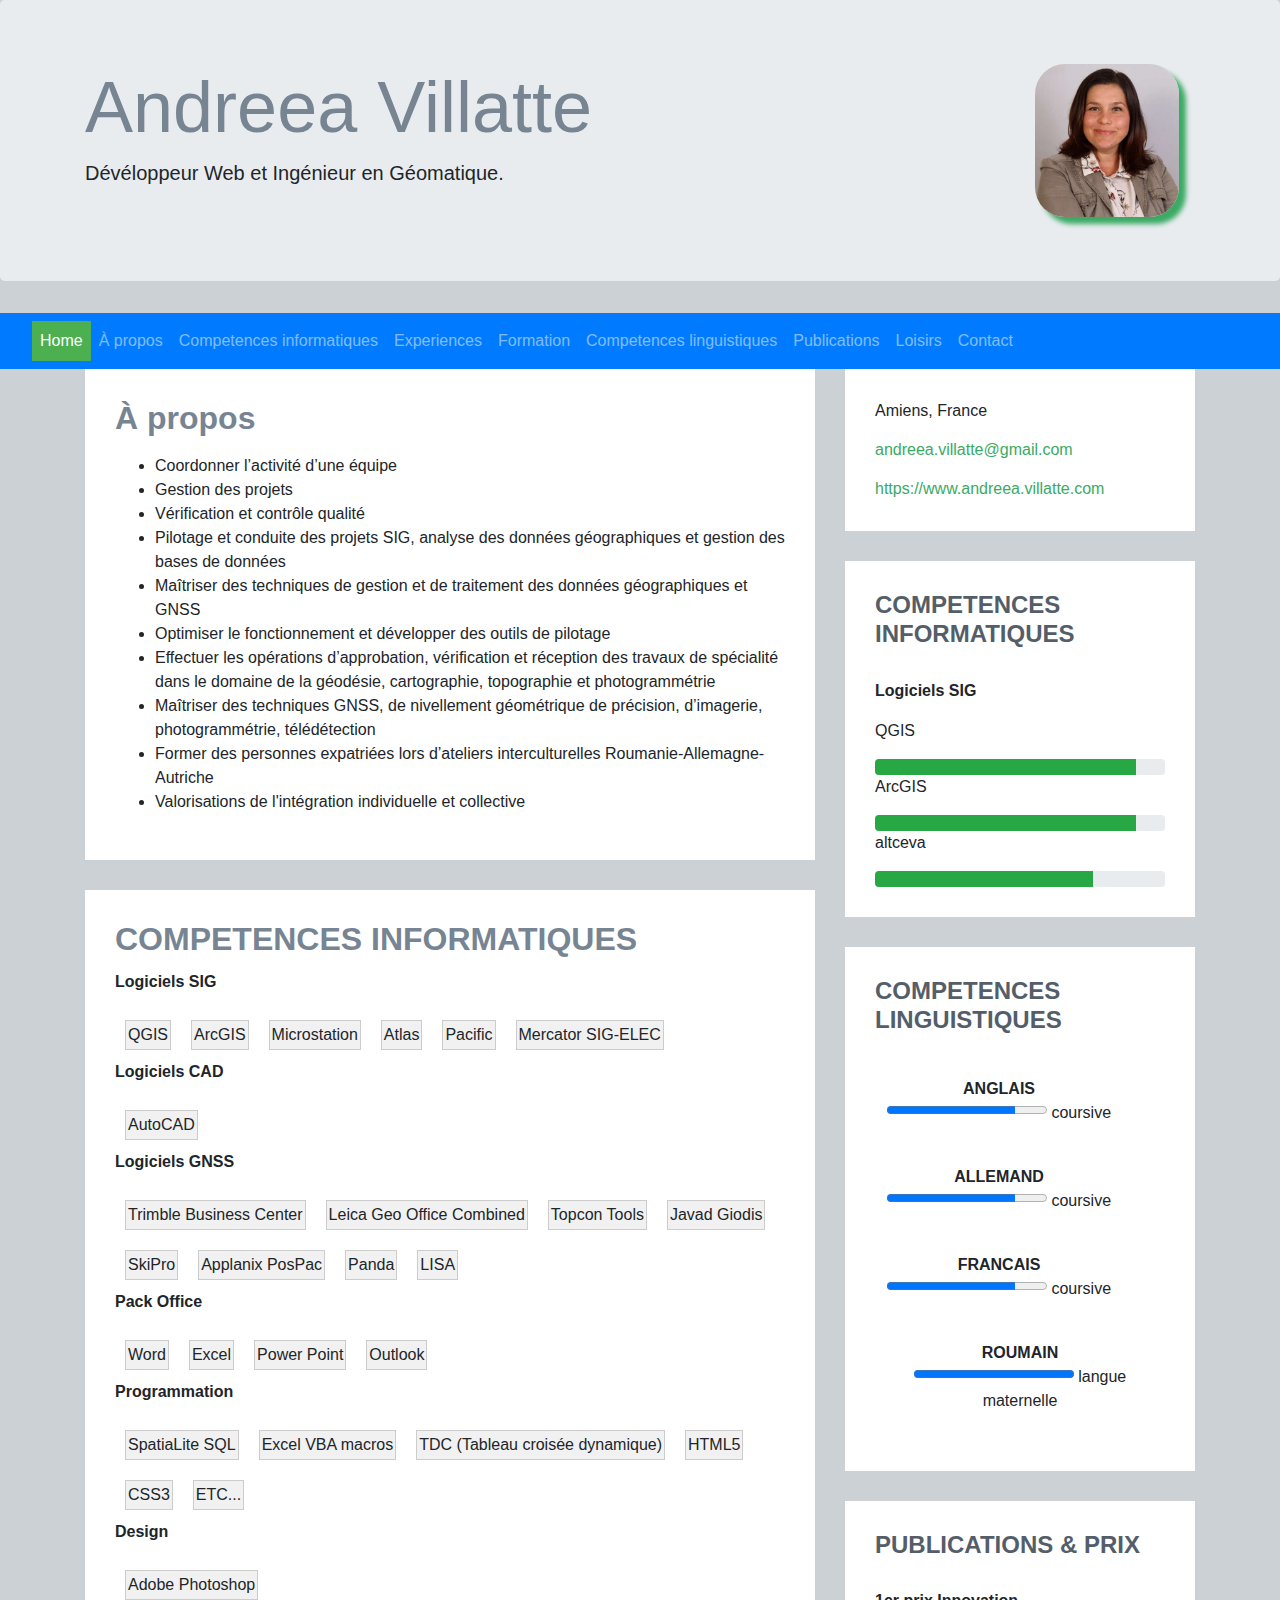
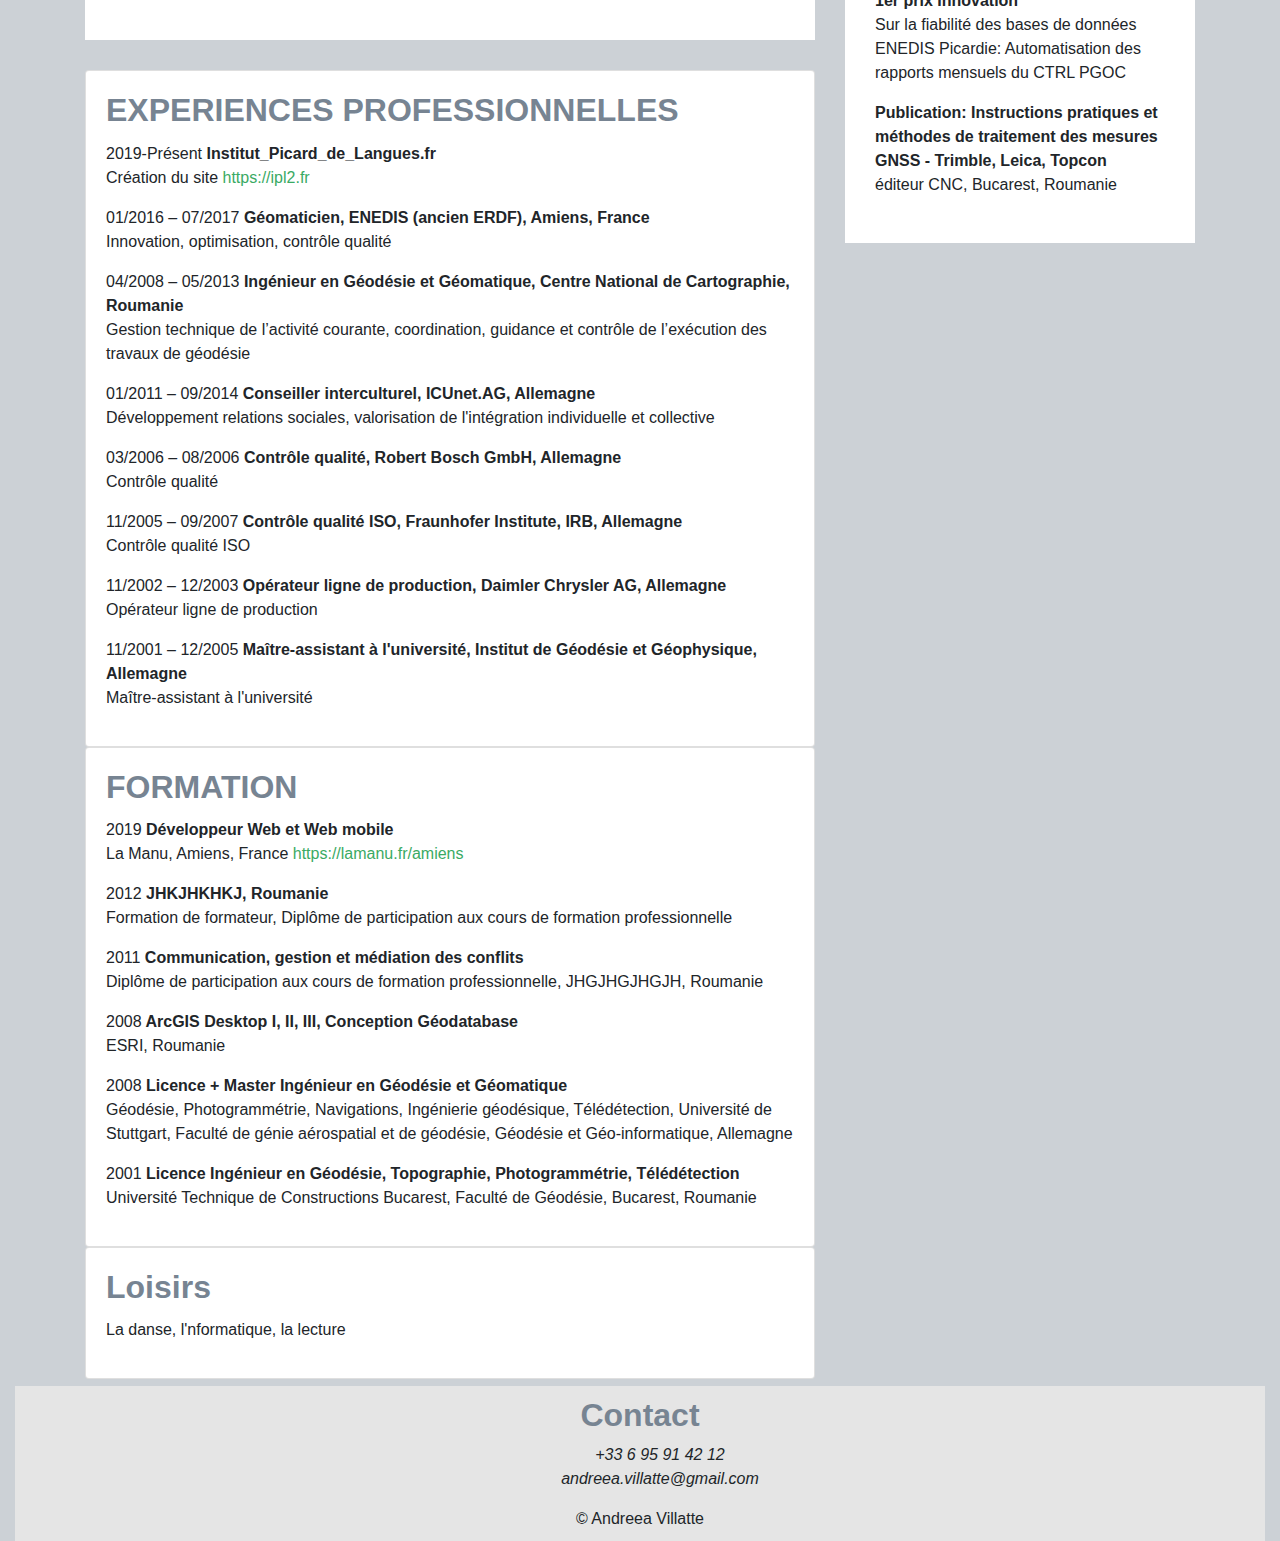
==== commit ed83a534: "schimbare pe coloana neterminat" ====
--- a/index.html
+++ b/index.html
@@ -80,351 +80,245 @@
 </nav>
 
 <!-- 2 colonnes--------------------------------------------------------- -->
-<body cz-shortcut-listen="true"> <!-- Vezi de unde vine nebunia asta -->
+
+<body cz-shortcut-listen="true">
+  <!-- Vezi de unde vine nebunia asta -->
   <!-- <div class="container-fluid" id="padding"> -->
-    <div class="class container section-wrapper">
-      <div class="clas row">
-<!-- primary--------------------------------------------------------------------- -->
-  <div class="primary col-lg-8 col-12">
-    <div class="about section">
-      <div class="section-inner">
-        <h2 class="card-title" id="Competences">COMPETENCES INFORMATIQUES</h2>
-        <p><span class="titre">Logiciels SIG</span></p>
-        <div class="flex-container-logiciels">
-          <div>QGIS</div>
-          <div>ArcGIS</div>
-          <div>Microstation</div>
-          <div>Atlas</div>
-          <div>Pacific</div>
-          <div>Mercator SIG-ELEC</div>
+  <div class="class container section-wrapper">
+    <div class="clas row">
+      <!-- primary--------------------------------------------------------------------- -->
+      <div class="primary col-lg-8 col-12">
+        <!-- premiere colonne premier bloc section -->
+        <div class="about section">
+          <div class="section-inner">
+            <h2 class="card-title" id="Apropos">À propos</h2>
+            <p class="card-text">
+              <ul>
+                <li>Coordonner l’activité d’une équipe</li>
+                <li>Gestion des projets</li>
+                <li>Vérification et contrôle qualité</li>
+                <li>Pilotage et conduite des projets SIG, analyse des données géographiques et gestion des bases de
+                  données</li>
+                <li>Maîtriser des techniques de gestion et de traitement des données géographiques et GNSS</li>
+                <li>Optimiser le fonctionnement et développer des outils de pilotage</li>
+                <li>Effectuer les opérations d’approbation, vérification et réception des travaux de spécialité dans
+                  le domaine de la géodésie, cartographie, topographie et photogrammétrie</li>
+                <li>Maîtriser des techniques GNSS, de nivellement géométrique de précision, d’imagerie,
+                  photogrammétrie, télédétection</li>
+                <li>Former des personnes expatriées lors d’ateliers interculturelles Roumanie-Allemagne-Autriche
+                </li>
+                <li>Valorisations de l'intégration individuelle et collective</li>
+              </ul>
+            </p>        
+          </div>
+        </div> <!-- fin div section -->
+  
+
+
+        <!-- premiere colonne deuxieme bloc section -->
+        <div class="about section">
+          <div class="section-inner">
+            <h2 class="card-title" id="Competences">COMPETENCES INFORMATIQUES</h2>
+            <p><span class="titre">Logiciels SIG</span></p>
+            <div class="flex-container-logiciels">
+              <div>QGIS</div>
+              <div>ArcGIS</div>
+              <div>Microstation</div>
+              <div>Atlas</div>
+              <div>Pacific</div>
+              <div>Mercator SIG-ELEC</div>
+            </div>
+            <p><span class="titre">Logiciels CAD</span></p>
+            <div class="flex-container-logiciels">
+              <div>AutoCAD</div>
+            </div>
+            <p><span class="titre">Logiciels GNSS</span></p>
+            <div class="flex-container-logiciels">
+              <div>Trimble Business Center</div>
+              <div>Leica Geo Office Combined</div>
+              <div>Topcon Tools</div>
+              <div>Javad Giodis</div>
+              <div>SkiPro</div>
+              <div>Applanix PosPac</div>
+              <div>Panda</div>
+              <div>LISA</div>
+            </div>
+            <p><span class="titre">Pack Office</span></p>
+            <div class="flex-container-logiciels">
+              <div>Word</div>
+              <div>Excel</div>
+              <div>Power Point</div>
+              <div>Outlook</div>
+            </div>
+            <p><span class="titre">Programmation</span></p>
+            <div class="flex-container-logiciels">
+              <div>SpatiaLite SQL</div>
+              <div>Excel VBA macros</div>
+              <div>TDC (Tableau croisée dynamique)</div>
+              <div>HTML5</div>
+              <div>CSS3</div>
+              <div>ETC...</div>
+            </div>
+            <p><span class="titre">Design</span></p>
+            <div class="flex-container-logiciels">
+              <div>Adobe Photoshop</div>
+            </div>
+          </div>
+        </div> <!-- fin div section -->
+<!-- --------------------------------------------------------------------------------------------------------- -->
+        <div class="card">
+          <div class="card-body">
+            <h2 class="card-title" id="Experiences">EXPERIENCES PROFESSIONNELLES</h2>
+            <p>2019-Présent<span class="titre"> Institut_Picard_de_Langues.fr</span><br />
+              Création du site <span><a href="https://ipl2.fr">https://ipl2.fr</a></span></p>
+            <p>01/2016 – 07/2017<span class="titre"> Géomaticien, ENEDIS (ancien ERDF), Amiens, France </span><br />
+              Innovation, optimisation, contrôle qualité <br /></p>
+            <p>04/2008 – 05/2013<span class="titre"> Ingénieur en Géodésie et Géomatique, Centre National de
+                Cartographie, Roumanie</span><br />
+              Gestion technique de l’activité courante, coordination, guidance et contrôle de l’exécution des
+              travaux de géodésie</p>
+            <p>01/2011 – 09/2014<span class="titre"> Conseiller interculturel, ICUnet.AG, Allemagne</span><br />
+              Développement relations sociales, valorisation de l'intégration individuelle et collective </p>
+            <p>03/2006 – 08/2006<span class="titre"> Contrôle qualité, Robert Bosch GmbH, Allemagne</span><br />
+              Contrôle qualité </p>
+            <p>11/2005 – 09/2007<span class="titre"> Contrôle qualité ISO, Fraunhofer Institute, IRB,
+                Allemagne</span><br />
+              Contrôle qualité ISO</p>
+            <p>11/2002 – 12/2003<span class="titre"> Opérateur ligne de production, Daimler Chrysler AG,
+                Allemagne</span><br />
+              Opérateur ligne de production</p>
+            <p>11/2001 – 12/2005<span class="titre"> Maître-assistant à l'université, Institut de Géodésie et
+                Géophysique, Allemagne</span><br />
+              Maître-assistant à l'université</p>
+          </div>
         </div>
-        <p><span class="titre">Logiciels CAD</span></p>
-        <div class="flex-container-logiciels">
-          <div>AutoCAD</div>
+        <div class="card">
+          <div class="card-body">
+            <h2 class="card-title" id="Formation">FORMATION</h2>
+            <p>2019<span class="titre"> Développeur Web et Web mobile</span><br />
+              La Manu, Amiens, France <span><a href="https://lamanu.fr/amiens">https://lamanu.fr/amiens</a></span>
+            </p>
+            <p>2012<span class="titre"> JHKJHKHKJ, Roumanie</span><br />
+              Formation de formateur, Diplôme de participation aux cours de formation professionnelle </p>
+            <p>2011<span class="titre"> Communication, gestion et médiation des conflits</span><br />
+              Diplôme de participation aux cours de formation professionnelle, JHGJHGJHGJH, Roumanie</p>
+            <p>2008<span class="titre"> ArcGIS Desktop I, II, III, Conception Géodatabase</span><br />
+              ESRI, Roumanie</p>
+            <p>2008<span class="titre"> Licence + Master Ingénieur en Géodésie et Géomatique</span><br />
+              Géodésie, Photogrammétrie, Navigations, Ingénierie géodésique, Télédétection, Université de
+              Stuttgart,
+              Faculté de génie aérospatial et de géodésie, Géodésie et Géo-informatique, Allemagne</p>
+            <p>2001<span class="titre"> Licence Ingénieur en Géodésie, Topographie, Photogrammétrie,
+                Télédétection</span><br />
+              Université Technique de Constructions Bucarest, Faculté de Géodésie, Bucarest, Roumanie</p>
+          </div>
         </div>
-        <p><span class="titre">Logiciels GNSS</span></p>
-        <div class="flex-container-logiciels">
-          <div>Trimble Business Center</div>
-          <div>Leica Geo Office Combined</div>
-          <div>Topcon Tools</div>
-          <div>Javad Giodis</div>
-          <div>SkiPro</div>
-          <div>Applanix PosPac</div>
-          <div>Panda</div>
-          <div>LISA</div>
-        </div>
-        <p><span class="titre">Pack Office</span></p>
-        <div class="flex-container-logiciels">
-          <div>Word</div>
-          <div>Excel</div>
-          <div>Power Point</div>
-          <div>Outlook</div>
-        </div>
-        <p><span class="titre">Programmation</span></p>
-        <div class="flex-container-logiciels">
-          <div>SpatiaLite SQL</div>
-          <div>Excel VBA macros</div>
-          <div>TDC (Tableau croisée dynamique)</div>
-          <div>HTML5</div>
-          <div>CSS3</div>
-          <div>ETC...</div>
-        </div>
-        <p><span class="titre">Design</span></p>
-        <div class="flex-container-logiciels">
-          <div>Adobe Photoshop</div>
+        <div class="card">
+          <div class="card-body">
+            <h2 class="card-title" id="Loisirs">Loisirs</h2>
+            <p>La danse, l'nformatique, la lecture</p>
+          </div>
         </div>
       </div>
+      <!-- Aici se termina prima coloana ------------------------------------------>
+
+      <!-- Aici incepe a doua coloana ------------------------------------------->
+      <div class="secondary col-lg-4 col-12">
+        <aside class="info aside section">
+          <div class="section-inner">
+            <h2 class="heading sr-only">Basic Information</h2>
+              <ul class="list-unstyled">
+                <li><i class="fas fa-map-marker-alt"></i> 
+                  <span class="sr-only">Location:</span>Amiens, France</li>
+                <li><i class="fas fa-envelope"></i><span class="sr-only"> Email:</span><a
+                    href="#"> andreea.villatte@gmail.com</a></li>
+                <li><i class="fas fa-link"></i><span class="sr-only"> Website:</span><a
+                    href="#"> https://www.andreea.villatte.com</a></li>
+              </ul>
+          </div>
+          <!--//section-inner-->
+        </aside>
+        <!--//aside-->
+
+        <aside class="skills aside section">
+          <div class="section-inner">
+            <h2 class="heading" id="Competences">COMPETENCES INFORMATIQUES</h2>
+            <p class="intro">
+              <p><span class="titre">Logiciels SIG</span></p>
+              <!-- ---------------------------------------------------------------- -->
+              <p class="Titre">QGIS</p>
+              <div class="progress">
+                <div class="progress-bar bg-success" role="progressbar" style="width: 90%" aria-valuenow="25" aria-valuemin="0"
+                  aria-valuemax="100"></div>
+              </div>
+              <!-- ---------------------------------------------------------------- -->
+              <p class="Titre">ArcGIS</p>
+              <div class="progress">
+                <div class="progress-bar bg-success" role="progressbar" style="width: 90%" aria-valuenow="25" aria-valuemin="0"
+                  aria-valuemax="100"></div>
+              </div>
+              <!-- ---------------------------------------------------------------- -->
+              <p class="Titre">altceva</p>
+              <div class="progress">
+                <div class="progress-bar bg-success" role="progressbar" style="width: 75%" aria-valuenow="25" aria-valuemin="0"
+                  aria-valuemax="100"></div>
+              </div>
+          </div>
+          <!--//section-inner-->
+        </aside>
+        <!--//section-->
+        <aside class="aside section">
+          <div class="section-inner">
+            <h2 class="heading" id="Langues">COMPETENCES LINGUISTIQUES</h2>
+                <div class="flex-container-langues">
+                  <div><span class="titre">ANGLAIS</span>
+                    <p><progress max="100" value="80"></progress><span> coursive</span></p>
+                  </div>
+                  <div><span class="titre">ALLEMAND</span>
+                    <p><progress max="100" value="80"></progress><span> coursive</span></p>
+                  </div>
+                  <div><span class="titre">FRANCAIS</span>
+                    <p><progress max="100" value="80"></progress><span> coursive</span></p>
+                  </div>
+                  <div><span class="titre">ROUMAIN</span>
+                    <p><progress max="100" value="100"></progress><span> langue maternelle</span></p>
+                  </div>
+                </div>
+          </div>
+          <!--//section-inner-->
+        </aside>
+        <!--//section-->
+
+        <!-- Publication -->
+        <aside class="languages aside section">
+            <div class="section-inner">
+              <h2 class="heading" id="Publications">PUBLICATIONS & PRIX</h2>
+                      <p><span class="titre">1er prix Innovation</span><br />
+                        Sur la fiabilité des bases de données ENEDIS Picardie: Automatisation des rapports mensuels du CTRL PGOC</p>
+                      <p><span class="titre">Publication: Instructions pratiques et méthodes de traitement des mesures GNSS -
+                          Trimble, Leica, Topcon</span><br /> éditeur CNC, Bucarest, Roumanie</p>
+            </div>
+            <!--//section-inner-->
+          </aside>
+          <!--//section Publication et Pris-->
+
+      </div><!-- Class secondary --------------------------------------------------->
+      <!-- Aici se termina a doua coloana--------------------------------------- -->
+
+    </div><!-- row -->
+  </div> <!-- container -->
+  <!-- Footer -->
+  <footer class="container-fluid" id="Contact">
+    <div style="background-color:#e5e5e5;text-align:center;padding:10px;margin-top:7px;">
+      <h2 class="Contact" id="Contact">Contact</h2>
+      <ul style="list-style-type:none">
+        <li><i class="fas fa-phone"> +33 6 95 91 42 12</i></li>
+        <li><i class="fas fa-envelope"> andreea.villatte@gmail.com</i></p>
+        </li>
+      </ul>
+      © Andreea Villatte
     </div>
-    <div class="card p-2">
-      <h2 class="card-title" id="Langues">COMPETENCES LINGUISTIQUES</h2>
-      <div class="flex-container-langues">
-        <div><span class="titre">ANGLAIS</span>
-          <p><progress max="100" value="80"></progress><span> coursive</span></p>
-        </div>
-        <div><span class="titre">ALLEMAND</span>
-          <p><progress max="100" value="80"></progress><span> coursive</span></p>
-        </div>
-        <div><span class="titre">FRANCAIS</span>
-          <p><progress max="100" value="80"></progress><span> coursive</span></p>
-        </div>
-        <div><span class="titre">ROUMAIN</span>
-          <p><progress max="100" value="100"></progress><span> langue maternelle</span></p>
-        </div>
-      </div>
-    </div>
-    <div class="card p-2">
-      <h2 class="card-title" id="Publications">PUBLICATIONS & PRIX</h2>
-      <p><span class="titre">1er prix Innovation</span><br />
-        Sur la fiabilité des bases de données ENEDIS Picardie: Automatisation des rapports mensuels du CTRL PGOC</p>
-      <p><span class="titre">Publication: Instructions pratiques et méthodes de traitement des mesures GNSS - Trimble,
-          Leica, Topcon</span><br />
-        éditeur CNC, Bucarest, Roumanie</p>
-    </div>
-    <div class="card bg-primary p-2">
-      <h2 class="card-title" id="Apropos">À propos</h2>
-      <p class="card-text">
-        <ul>
-          <li>Coordonner l’activité d’une équipe</li>
-          <li>Gestion des projets</li>
-          <li>Vérification et contrôle qualité</li>
-          <li>Pilotage et conduite des projets SIG, analyse des données géographiques et gestion des bases de
-            données</li>
-          <li>Maîtriser des techniques de gestion et de traitement des données géographiques et GNSS</li>
-          <li>Optimiser le fonctionnement et développer des outils de pilotage</li>
-          <li>Effectuer les opérations d’approbation, vérification et réception des travaux de spécialité dans
-            le domaine de la géodésie, cartographie, topographie et photogrammétrie</li>
-          <li>Maîtriser des techniques GNSS, de nivellement géométrique de précision, d’imagerie,
-            photogrammétrie, télédétection</li>
-          <li>Former des personnes expatriées lors d’ateliers interculturelles Roumanie-Allemagne-Autriche
-          </li>
-          <li>Valorisations de l'intégration individuelle et collective</li>
-        </ul>
-      </p>
-    </div>
-    <div class="card">
-      <div class="card-body">
-        <h2 class="card-title" id="Experiences">EXPERIENCES PROFESSIONNELLES</h2>
-        <p>2019-Présent<span class="titre"> Institut_Picard_de_Langues.fr</span><br />
-          Création du site <span><a href="https://ipl2.fr">https://ipl2.fr</a></span></p>
-        <p>01/2016 – 07/2017<span class="titre"> Géomaticien, ENEDIS (ancien ERDF), Amiens, France </span><br />
-          Innovation, optimisation, contrôle qualité <br /></p>
-        <p>04/2008 – 05/2013<span class="titre"> Ingénieur en Géodésie et Géomatique, Centre National de
-            Cartographie, Roumanie</span><br />
-          Gestion technique de l’activité courante, coordination, guidance et contrôle de l’exécution des
-          travaux de géodésie</p>
-        <p>01/2011 – 09/2014<span class="titre"> Conseiller interculturel, ICUnet.AG, Allemagne</span><br />
-          Développement relations sociales, valorisation de l'intégration individuelle et collective </p>
-        <p>03/2006 – 08/2006<span class="titre"> Contrôle qualité, Robert Bosch GmbH, Allemagne</span><br />
-          Contrôle qualité </p>
-        <p>11/2005 – 09/2007<span class="titre"> Contrôle qualité ISO, Fraunhofer Institute, IRB,
-            Allemagne</span><br />
-          Contrôle qualité ISO</p>
-        <p>11/2002 – 12/2003<span class="titre"> Opérateur ligne de production, Daimler Chrysler AG,
-            Allemagne</span><br />
-          Opérateur ligne de production</p>
-        <p>11/2001 – 12/2005<span class="titre"> Maître-assistant à l'université, Institut de Géodésie et
-            Géophysique, Allemagne</span><br />
-          Maître-assistant à l'université</p>
-      </div>
-    </div>
-    <div class="card">
-      <div class="card-body">
-        <h2 class="card-title" id="Formation">FORMATION</h2>
-        <p>2019<span class="titre"> Développeur Web et Web mobile</span><br />
-          La Manu, Amiens, France <span><a href="https://lamanu.fr/amiens">https://lamanu.fr/amiens</a></span>
-        </p>
-        <p>2012<span class="titre"> JHKJHKHKJ, Roumanie</span><br />
-          Formation de formateur, Diplôme de participation aux cours de formation professionnelle </p>
-        <p>2011<span class="titre"> Communication, gestion et médiation des conflits</span><br />
-          Diplôme de participation aux cours de formation professionnelle, JHGJHGJHGJH, Roumanie</p>
-        <p>2008<span class="titre"> ArcGIS Desktop I, II, III, Conception Géodatabase</span><br />
-          ESRI, Roumanie</p>
-        <p>2008<span class="titre"> Licence + Master Ingénieur en Géodésie et Géomatique</span><br />
-          Géodésie, Photogrammétrie, Navigations, Ingénierie géodésique, Télédétection, Université de
-          Stuttgart,
-          Faculté de génie aérospatial et de géodésie, Géodésie et Géo-informatique, Allemagne</p>
-        <p>2001<span class="titre"> Licence Ingénieur en Géodésie, Topographie, Photogrammétrie,
-            Télédétection</span><br />
-          Université Technique de Constructions Bucarest, Faculté de Géodésie, Bucarest, Roumanie</p>
-      </div>
-    </div>
-    <div class="card">
-      <div class="card-body">
-        <h2 class="card-title" id="Loisirs">Loisirs</h2>
-        <p>La danse, l'nformatique, la lecture</p>
-      </div>
-    </div>
-  </div>
-<!-- Aici se termina prima coloana ------------------------------------------>
-<!-- Aici incepe a doua coloana ------------------------------------------->
-<div class="secondary col-lg-4 col-12">
-    <aside class="info aside section">
-        <div class="section-inner">
-            <h2 class="heading sr-only">Basic Information</h2>
-            <div class="content">
-                <ul class="list-unstyled">
-                    <li><svg class="svg-inline--fa fa-map-marker-alt fa-w-12" aria-hidden="true"
-                            focusable="false" data-prefix="fas" data-icon="map-marker-alt" role="img"
-                            xmlns="http://www.w3.org/2000/svg" viewBox="0 0 384 512" data-fa-i2svg="">
-                            <path fill="currentColor"
-                                d="M172.268 501.67C26.97 291.031 0 269.413 0 192 0 85.961 85.961 0 192 0s192 85.961 192 192c0 77.413-26.97 99.031-172.268 309.67-9.535 13.774-29.93 13.773-39.464 0zM192 272c44.183 0 80-35.817 80-80s-35.817-80-80-80-80 35.817-80 80 35.817 80 80 80z">
-                            </path>
-                        </svg><!-- <i class="fas fa-map-marker-alt"></i> --><span
-                            class="sr-only">Location:</span>San Francisco, US</li>
-                    <li><svg class="svg-inline--fa fa-envelope fa-w-16" aria-hidden="true" focusable="false"
-                            data-prefix="fas" data-icon="envelope" role="img"
-                            xmlns="http://www.w3.org/2000/svg" viewBox="0 0 512 512" data-fa-i2svg="">
-                            <path fill="currentColor"
-                                d="M502.3 190.8c3.9-3.1 9.7-.2 9.7 4.7V400c0 26.5-21.5 48-48 48H48c-26.5 0-48-21.5-48-48V195.6c0-5 5.7-7.8 9.7-4.7 22.4 17.4 52.1 39.5 154.1 113.6 21.1 15.4 56.7 47.8 92.2 47.6 35.7.3 72-32.8 92.3-47.6 102-74.1 131.6-96.3 154-113.7zM256 320c23.2.4 56.6-29.2 73.4-41.4 132.7-96.3 142.8-104.7 173.4-128.7 5.8-4.5 9.2-11.5 9.2-18.9v-19c0-26.5-21.5-48-48-48H48C21.5 64 0 85.5 0 112v19c0 7.4 3.4 14.3 9.2 18.9 30.6 23.9 40.7 32.4 173.4 128.7 16.8 12.2 50.2 41.8 73.4 41.4z">
-                            </path>
-                        </svg><!-- <i class="fas fa-envelope"></i> --><span class="sr-only">Email:</span><a
-                            href="#">jameslee@website.com</a></li>
-                    <li><svg class="svg-inline--fa fa-link fa-w-16" aria-hidden="true" focusable="false"
-                            data-prefix="fas" data-icon="link" role="img" xmlns="http://www.w3.org/2000/svg"
-                            viewBox="0 0 512 512" data-fa-i2svg="">
-                            <path fill="currentColor"
-                                d="M326.612 185.391c59.747 59.809 58.927 155.698.36 214.59-.11.12-.24.25-.36.37l-67.2 67.2c-59.27 59.27-155.699 59.262-214.96 0-59.27-59.26-59.27-155.7 0-214.96l37.106-37.106c9.84-9.84 26.786-3.3 27.294 10.606.648 17.722 3.826 35.527 9.69 52.721 1.986 5.822.567 12.262-3.783 16.612l-13.087 13.087c-28.026 28.026-28.905 73.66-1.155 101.96 28.024 28.579 74.086 28.749 102.325.51l67.2-67.19c28.191-28.191 28.073-73.757 0-101.83-3.701-3.694-7.429-6.564-10.341-8.569a16.037 16.037 0 0 1-6.947-12.606c-.396-10.567 3.348-21.456 11.698-29.806l21.054-21.055c5.521-5.521 14.182-6.199 20.584-1.731a152.482 152.482 0 0 1 20.522 17.197zM467.547 44.449c-59.261-59.262-155.69-59.27-214.96 0l-67.2 67.2c-.12.12-.25.25-.36.37-58.566 58.892-59.387 154.781.36 214.59a152.454 152.454 0 0 0 20.521 17.196c6.402 4.468 15.064 3.789 20.584-1.731l21.054-21.055c8.35-8.35 12.094-19.239 11.698-29.806a16.037 16.037 0 0 0-6.947-12.606c-2.912-2.005-6.64-4.875-10.341-8.569-28.073-28.073-28.191-73.639 0-101.83l67.2-67.19c28.239-28.239 74.3-28.069 102.325.51 27.75 28.3 26.872 73.934-1.155 101.96l-13.087 13.087c-4.35 4.35-5.769 10.79-3.783 16.612 5.864 17.194 9.042 34.999 9.69 52.721.509 13.906 17.454 20.446 27.294 10.606l37.106-37.106c59.271-59.259 59.271-155.699.001-214.959z">
-                            </path>
-                        </svg><!-- <i class="fas fa-link"></i> --><span class="sr-only">Website:</span><a
-                            href="#">https://www.website.com</a></li>
-                </ul>
-            </div>
-            <!--//content-->
-        </div>
-        <!--//section-inner-->
-    </aside>
-    <!--//aside-->
-
-    <aside class="skills aside section">
-        <div class="section-inner">
-            <h2 class="heading">Skills</h2>
-            <div class="content">
-                <p class="intro">
-                    Intro about your skills goes here. Keep the list lean and only show your primary
-                    skillset. You can always provide a link to your Linkedin or Coderwall profile so people
-                    can get more info there.</p>
-
-                <div class="skillset">
-
-                    <div class="item">
-                        <h3 class="level-title">Python &amp; Django<span class="level-label"
-                                data-toggle="tooltip" data-placement="left" data-animation="true" title=""
-                                data-original-title="You can use the tooltip to explain more about your skill level..."><svg
-                                    class="svg-inline--fa fa-info-circle fa-w-16" aria-hidden="true"
-                                    focusable="false" data-prefix="fas" data-icon="info-circle" role="img"
-                                    xmlns="http://www.w3.org/2000/svg" viewBox="0 0 512 512"
-                                    data-fa-i2svg="">
-                                    <path fill="currentColor"
-                                        d="M256 8C119.043 8 8 119.083 8 256c0 136.997 111.043 248 248 248s248-111.003 248-248C504 119.083 392.957 8 256 8zm0 110c23.196 0 42 18.804 42 42s-18.804 42-42 42-42-18.804-42-42 18.804-42 42-42zm56 254c0 6.627-5.373 12-12 12h-88c-6.627 0-12-5.373-12-12v-24c0-6.627 5.373-12 12-12h12v-64h-12c-6.627 0-12-5.373-12-12v-24c0-6.627 5.373-12 12-12h64c6.627 0 12 5.373 12 12v100h12c6.627 0 12 5.373 12 12v24z">
-                                    </path>
-                                </svg><!-- <i class="fas fa-info-circle"></i> -->Expert</span></h3>
-                        <div class="level-bar">
-                            <div class="level-bar-inner" data-level="96%" style="width: 96%;">
-                            </div>
-                        </div>
-                        <!--//level-bar-->
-                    </div>
-                    <!--//item-->
-
-                    <p><a class="more-link" href="#"><svg
-                                class="svg-inline--fa fa-external-link-alt fa-w-18" aria-hidden="true"
-                                focusable="false" data-prefix="fas" data-icon="external-link-alt" role="img"
-                                xmlns="http://www.w3.org/2000/svg" viewBox="0 0 576 512" data-fa-i2svg="">
-                                <path fill="currentColor"
-                                    d="M576 24v127.984c0 21.461-25.96 31.98-40.971 16.971l-35.707-35.709-243.523 243.523c-9.373 9.373-24.568 9.373-33.941 0l-22.627-22.627c-9.373-9.373-9.373-24.569 0-33.941L442.756 76.676l-35.703-35.705C391.982 25.9 402.656 0 424.024 0H552c13.255 0 24 10.745 24 24zM407.029 270.794l-16 16A23.999 23.999 0 0 0 384 303.765V448H64V128h264a24.003 24.003 0 0 0 16.97-7.029l16-16C376.089 89.851 365.381 64 344 64H48C21.49 64 0 85.49 0 112v352c0 26.51 21.49 48 48 48h352c26.51 0 48-21.49 48-48V287.764c0-21.382-25.852-32.09-40.971-16.97z">
-                                </path>
-                            </svg><!-- <i class="fas fa-external-link-alt"></i> -->More on Coderwall</a></p>
-                </div>
-            </div>
-            <!--//content-->
-        </div>
-        <!--//section-inner-->
-    </aside>
-    <!--//section-->
-
-    <aside class="languages aside section">
-        <div class="section-inner">
-            <h2 class="heading">Languages</h2>
-            <div class="content">
-                <ul class="list-unstyled">
-                    <li class="item">
-                        <span class="title"><strong>English:</strong></span>
-                        <span class="level">Native Speaker <br class="visible-xs"><svg
-                                class="svg-inline--fa fa-star fa-w-18" aria-hidden="true" focusable="false"
-                                data-prefix="fas" data-icon="star" role="img"
-                                xmlns="http://www.w3.org/2000/svg" viewBox="0 0 576 512" data-fa-i2svg="">
-                                <path fill="currentColor"
-                                    d="M259.3 17.8L194 150.2 47.9 171.5c-26.2 3.8-36.7 36.1-17.7 54.6l105.7 103-25 145.5c-4.5 26.3 23.2 46 46.4 33.7L288 439.6l130.7 68.7c23.2 12.2 50.9-7.4 46.4-33.7l-25-145.5 105.7-103c19-18.5 8.5-50.8-17.7-54.6L382 150.2 316.7 17.8c-11.7-23.6-45.6-23.9-57.4 0z">
-                                </path>
-                            </svg><!-- <i class="fas fa-star"></i> --> <svg
-                                class="svg-inline--fa fa-star fa-w-18" aria-hidden="true" focusable="false"
-                                data-prefix="fas" data-icon="star" role="img"
-                                xmlns="http://www.w3.org/2000/svg" viewBox="0 0 576 512" data-fa-i2svg="">
-                                <path fill="currentColor"
-                                    d="M259.3 17.8L194 150.2 47.9 171.5c-26.2 3.8-36.7 36.1-17.7 54.6l105.7 103-25 145.5c-4.5 26.3 23.2 46 46.4 33.7L288 439.6l130.7 68.7c23.2 12.2 50.9-7.4 46.4-33.7l-25-145.5 105.7-103c19-18.5 8.5-50.8-17.7-54.6L382 150.2 316.7 17.8c-11.7-23.6-45.6-23.9-57.4 0z">
-                                </path>
-                            </svg><!-- <i class="fas fa-star"></i> --> <svg
-                                class="svg-inline--fa fa-star fa-w-18" aria-hidden="true" focusable="false"
-                                data-prefix="fas" data-icon="star" role="img"
-                                xmlns="http://www.w3.org/2000/svg" viewBox="0 0 576 512" data-fa-i2svg="">
-                                <path fill="currentColor"
-                                    d="M259.3 17.8L194 150.2 47.9 171.5c-26.2 3.8-36.7 36.1-17.7 54.6l105.7 103-25 145.5c-4.5 26.3 23.2 46 46.4 33.7L288 439.6l130.7 68.7c23.2 12.2 50.9-7.4 46.4-33.7l-25-145.5 105.7-103c19-18.5 8.5-50.8-17.7-54.6L382 150.2 316.7 17.8c-11.7-23.6-45.6-23.9-57.4 0z">
-                                </path>
-                            </svg><!-- <i class="fas fa-star"></i> --> <svg
-                                class="svg-inline--fa fa-star fa-w-18" aria-hidden="true" focusable="false"
-                                data-prefix="fas" data-icon="star" role="img"
-                                xmlns="http://www.w3.org/2000/svg" viewBox="0 0 576 512" data-fa-i2svg="">
-                                <path fill="currentColor"
-                                    d="M259.3 17.8L194 150.2 47.9 171.5c-26.2 3.8-36.7 36.1-17.7 54.6l105.7 103-25 145.5c-4.5 26.3 23.2 46 46.4 33.7L288 439.6l130.7 68.7c23.2 12.2 50.9-7.4 46.4-33.7l-25-145.5 105.7-103c19-18.5 8.5-50.8-17.7-54.6L382 150.2 316.7 17.8c-11.7-23.6-45.6-23.9-57.4 0z">
-                                </path>
-                            </svg><!-- <i class="fas fa-star"></i> --> <svg
-                                class="svg-inline--fa fa-star fa-w-18" aria-hidden="true" focusable="false"
-                                data-prefix="fas" data-icon="star" role="img"
-                                xmlns="http://www.w3.org/2000/svg" viewBox="0 0 576 512" data-fa-i2svg="">
-                                <path fill="currentColor"
-                                    d="M259.3 17.8L194 150.2 47.9 171.5c-26.2 3.8-36.7 36.1-17.7 54.6l105.7 103-25 145.5c-4.5 26.3 23.2 46 46.4 33.7L288 439.6l130.7 68.7c23.2 12.2 50.9-7.4 46.4-33.7l-25-145.5 105.7-103c19-18.5 8.5-50.8-17.7-54.6L382 150.2 316.7 17.8c-11.7-23.6-45.6-23.9-57.4 0z">
-                                </path>
-                            </svg><!-- <i class="fas fa-star"></i> --> </span>
-                    </li>
-                    <!--//item-->
-                    <li class="item">
-                        <span class="title"><strong>Spanish:</strong></span>
-                        <span class="level">Professional Proficiency <br class="visible-sm visible-xs"><svg
-                                class="svg-inline--fa fa-star fa-w-18" aria-hidden="true" focusable="false"
-                                data-prefix="fas" data-icon="star" role="img"
-                                xmlns="http://www.w3.org/2000/svg" viewBox="0 0 576 512" data-fa-i2svg="">
-                                <path fill="currentColor"
-                                    d="M259.3 17.8L194 150.2 47.9 171.5c-26.2 3.8-36.7 36.1-17.7 54.6l105.7 103-25 145.5c-4.5 26.3 23.2 46 46.4 33.7L288 439.6l130.7 68.7c23.2 12.2 50.9-7.4 46.4-33.7l-25-145.5 105.7-103c19-18.5 8.5-50.8-17.7-54.6L382 150.2 316.7 17.8c-11.7-23.6-45.6-23.9-57.4 0z">
-                                </path>
-                            </svg><!-- <i class="fas fa-star"></i> --> <svg
-                                class="svg-inline--fa fa-star fa-w-18" aria-hidden="true" focusable="false"
-                                data-prefix="fas" data-icon="star" role="img"
-                                xmlns="http://www.w3.org/2000/svg" viewBox="0 0 576 512" data-fa-i2svg="">
-                                <path fill="currentColor"
-                                    d="M259.3 17.8L194 150.2 47.9 171.5c-26.2 3.8-36.7 36.1-17.7 54.6l105.7 103-25 145.5c-4.5 26.3 23.2 46 46.4 33.7L288 439.6l130.7 68.7c23.2 12.2 50.9-7.4 46.4-33.7l-25-145.5 105.7-103c19-18.5 8.5-50.8-17.7-54.6L382 150.2 316.7 17.8c-11.7-23.6-45.6-23.9-57.4 0z">
-                                </path>
-                            </svg><!-- <i class="fas fa-star"></i> --> <svg
-                                class="svg-inline--fa fa-star fa-w-18" aria-hidden="true" focusable="false"
-                                data-prefix="fas" data-icon="star" role="img"
-                                xmlns="http://www.w3.org/2000/svg" viewBox="0 0 576 512" data-fa-i2svg="">
-                                <path fill="currentColor"
-                                    d="M259.3 17.8L194 150.2 47.9 171.5c-26.2 3.8-36.7 36.1-17.7 54.6l105.7 103-25 145.5c-4.5 26.3 23.2 46 46.4 33.7L288 439.6l130.7 68.7c23.2 12.2 50.9-7.4 46.4-33.7l-25-145.5 105.7-103c19-18.5 8.5-50.8-17.7-54.6L382 150.2 316.7 17.8c-11.7-23.6-45.6-23.9-57.4 0z">
-                                </path>
-                            </svg><!-- <i class="fas fa-star"></i> --> <svg
-                                class="svg-inline--fa fa-star-half fa-w-18" aria-hidden="true"
-                                focusable="false" data-prefix="fas" data-icon="star-half" role="img"
-                                xmlns="http://www.w3.org/2000/svg" viewBox="0 0 576 512" data-fa-i2svg="">
-                                <path fill="currentColor"
-                                    d="M288 0c-11.4 0-22.8 5.9-28.7 17.8L194 150.2 47.9 171.4c-26.2 3.8-36.7 36.1-17.7 54.6l105.7 103-25 145.5c-4.5 26.1 23 46 46.4 33.7L288 439.6V0z">
-                                </path>
-                            </svg><!-- <i class="fas fa-star-half"></i> --></span>
-                    </li>
-                    <!--//item-->
-                </ul>
-            </div>
-            <!--//content-->
-        </div>
-        <!--//section-inner-->
-    </aside>
-    <!--//section-->
-</div><!-- Class secondary --------------------------------------------------->
-
-<!-- Aici se termina a doua coloana--------------------------------------- -->
-
-</div><!-- row -->
-</div> <!-- container -->
-<!-- Footer -->
-<footer class="container-fluid" id="Contact">
-  <div style="background-color:#e5e5e5;text-align:center;padding:10px;margin-top:7px;">
-    <h2 class="Contact" id="Contact">Contact</h2>
-    <ul style="list-style-type:none">
-      <li><i class="fas fa-phone"> +33 6 95 91 42 12</i></li>
-      <li><i class="fas fa-envelope"> andreea.villatte@gmail.com</i></p>
-      </li>
-    </ul>
-    © Andreea Villatte
-  </div>
-</footer>
+  </footer>
 
 </body>
 
